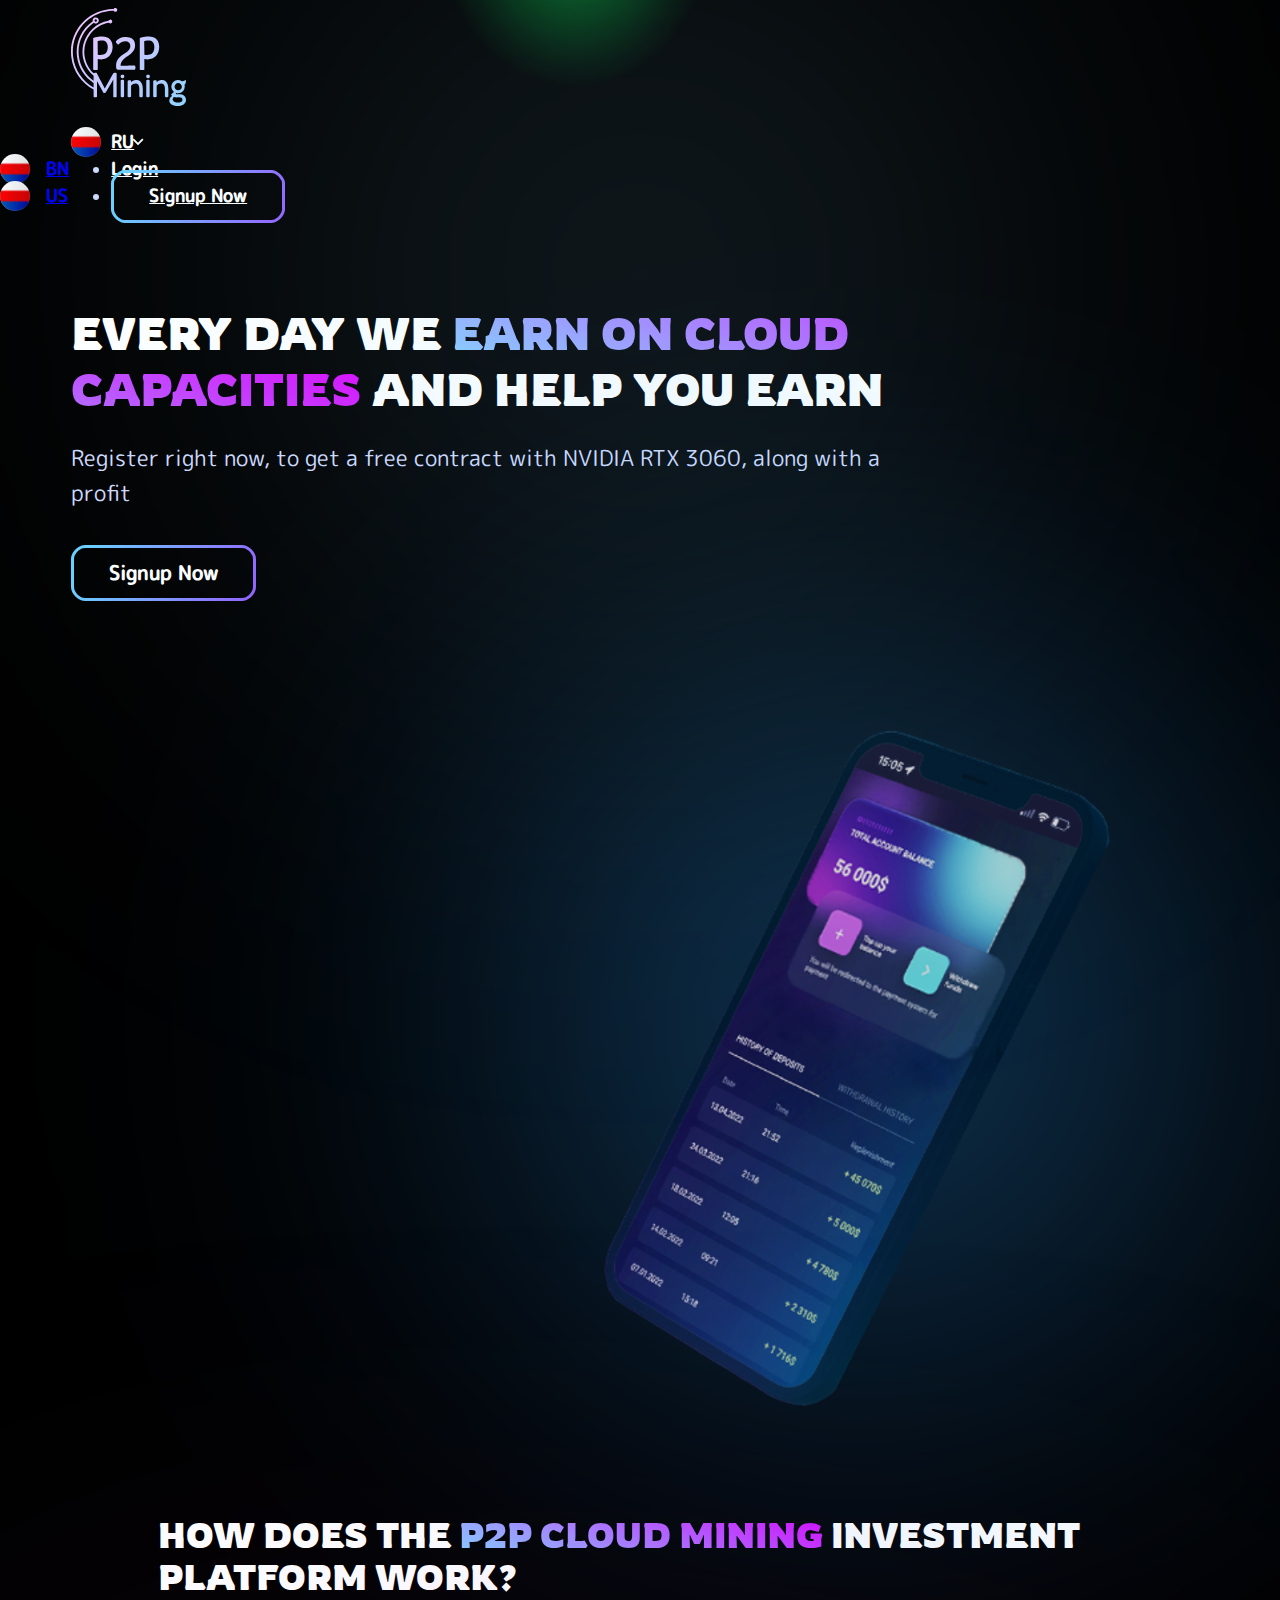
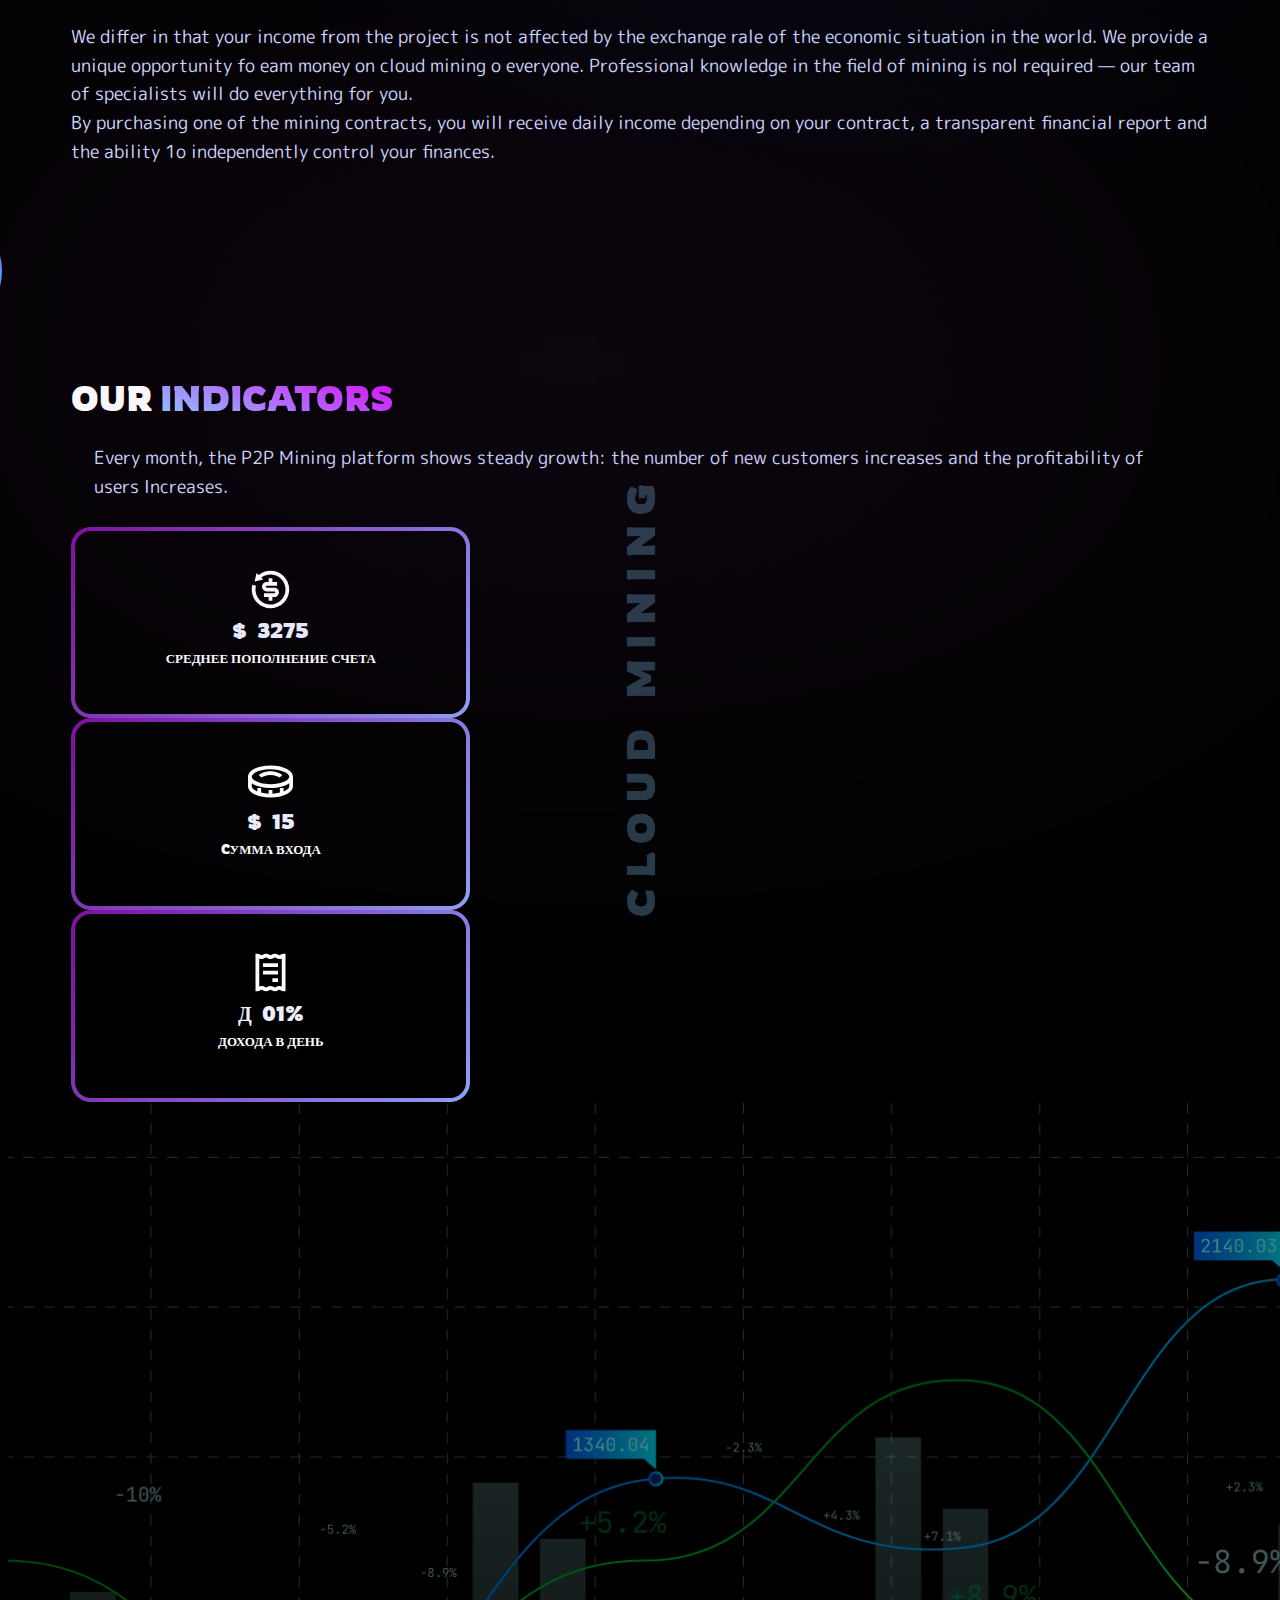
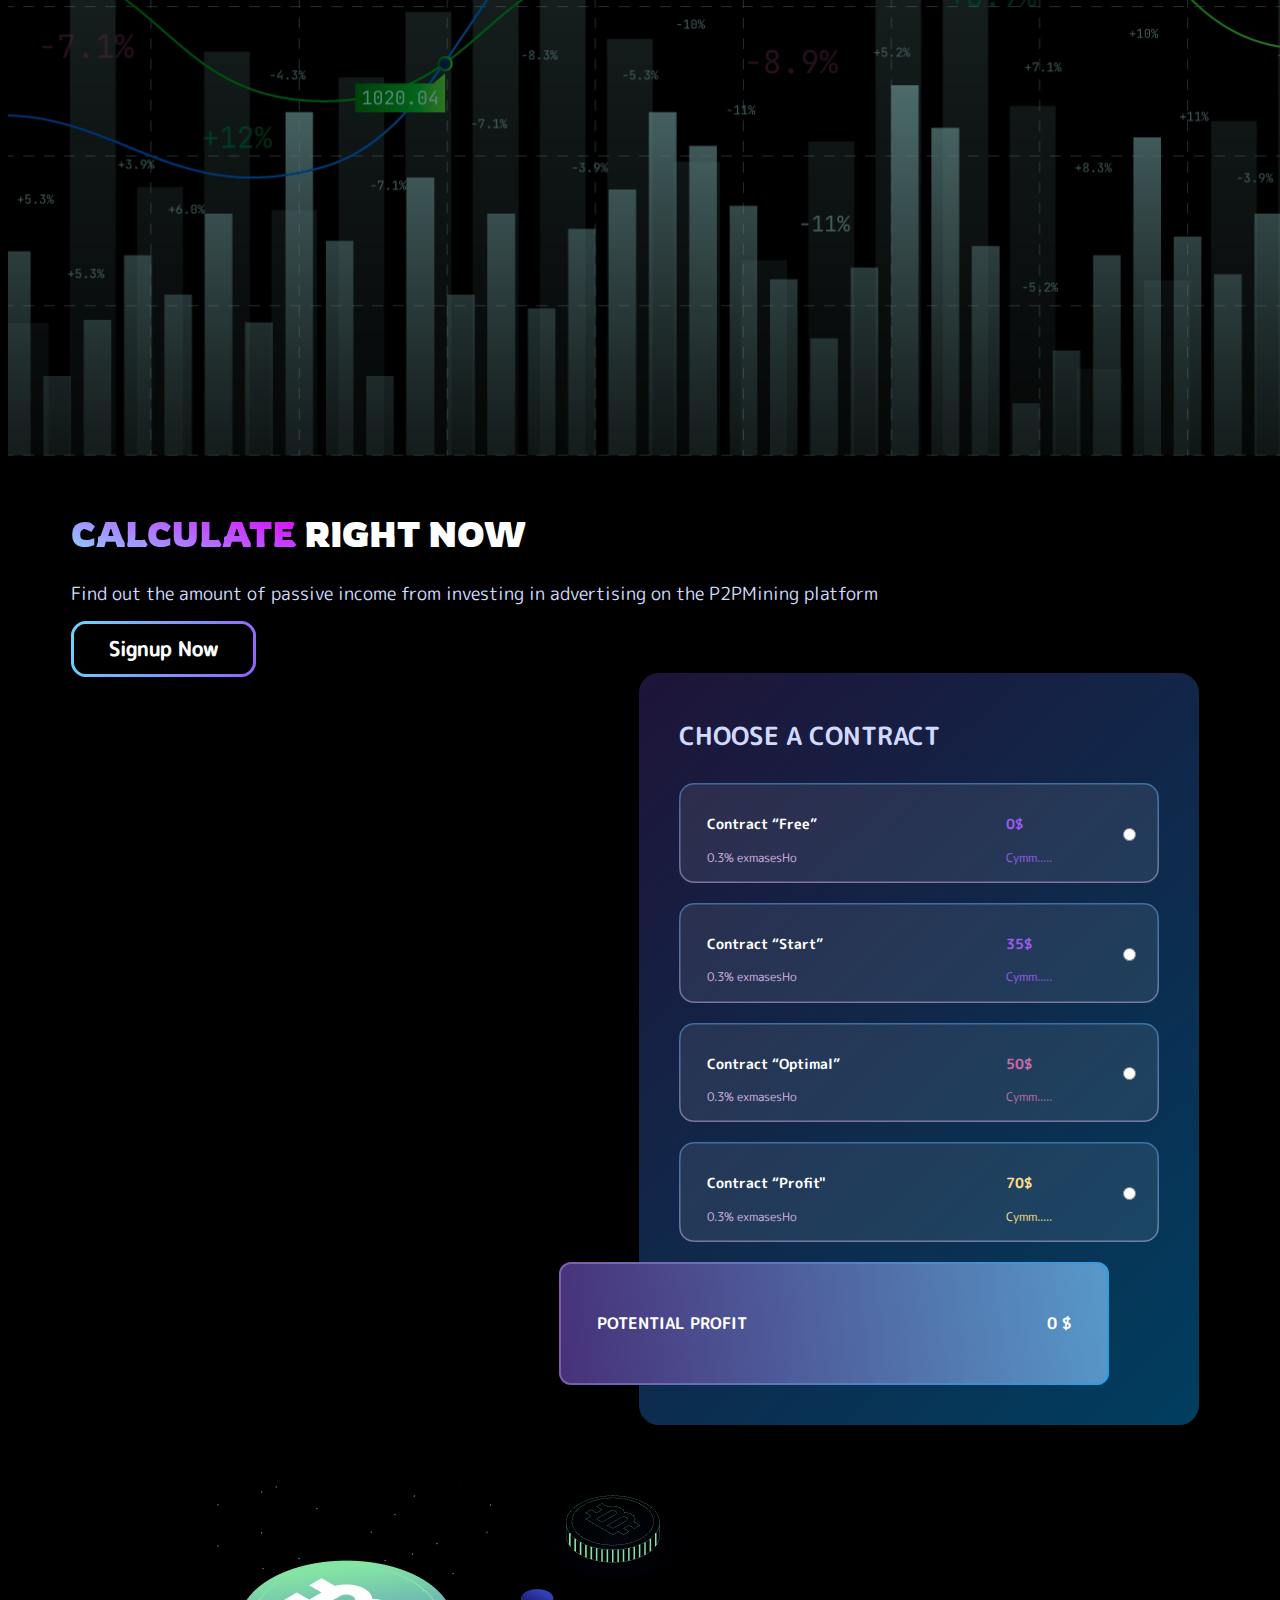
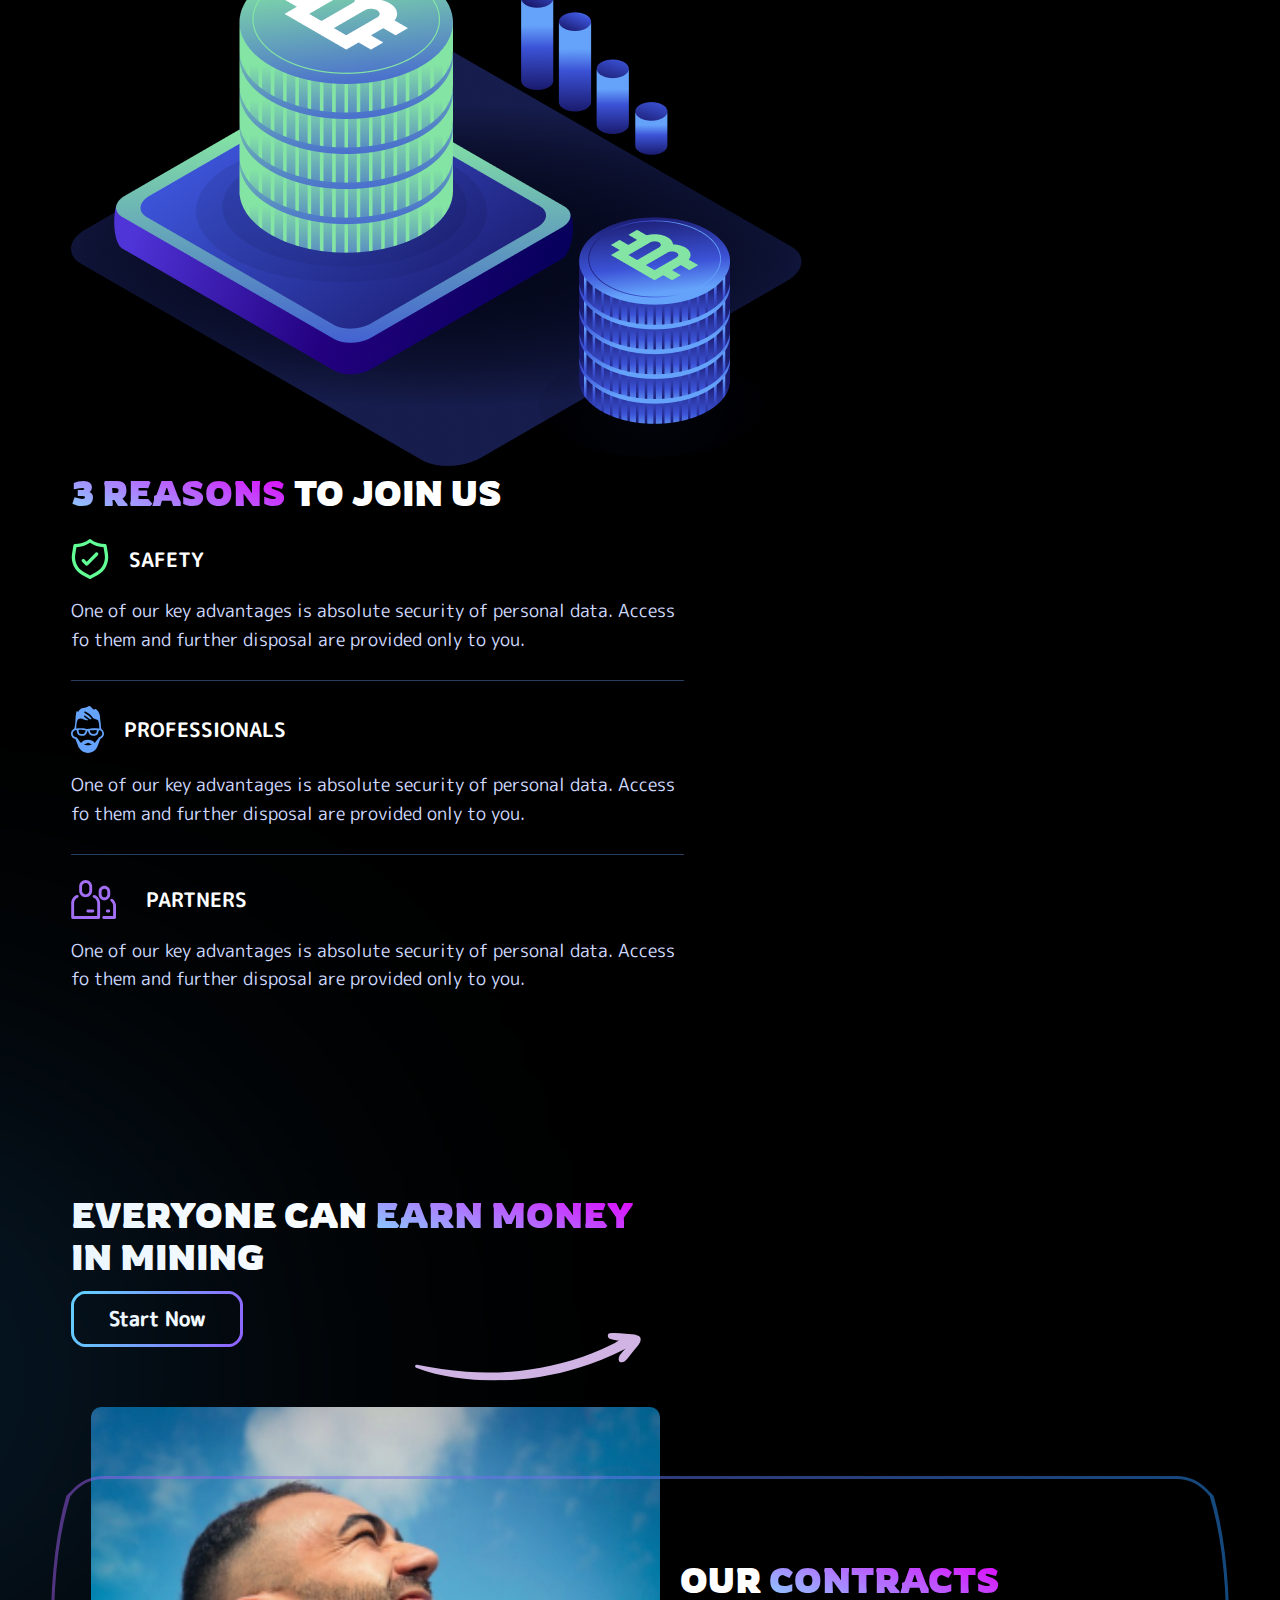
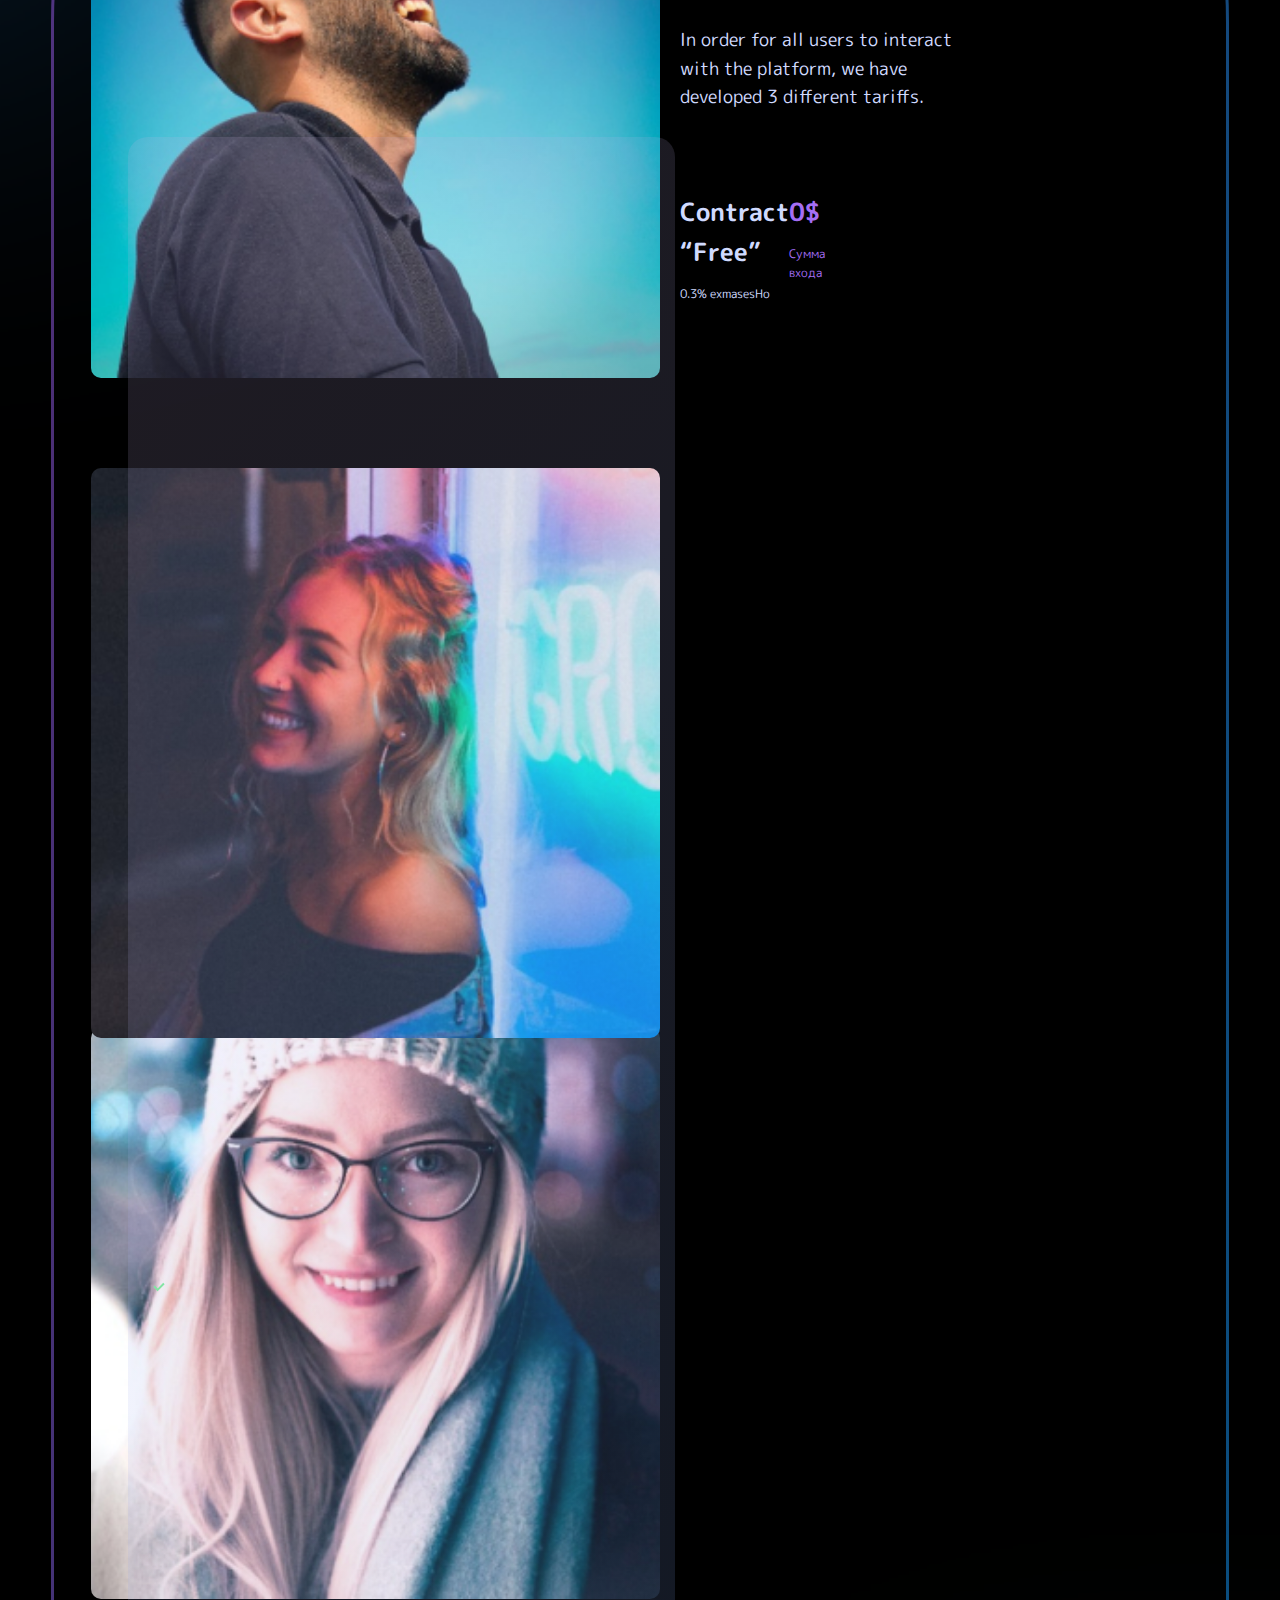
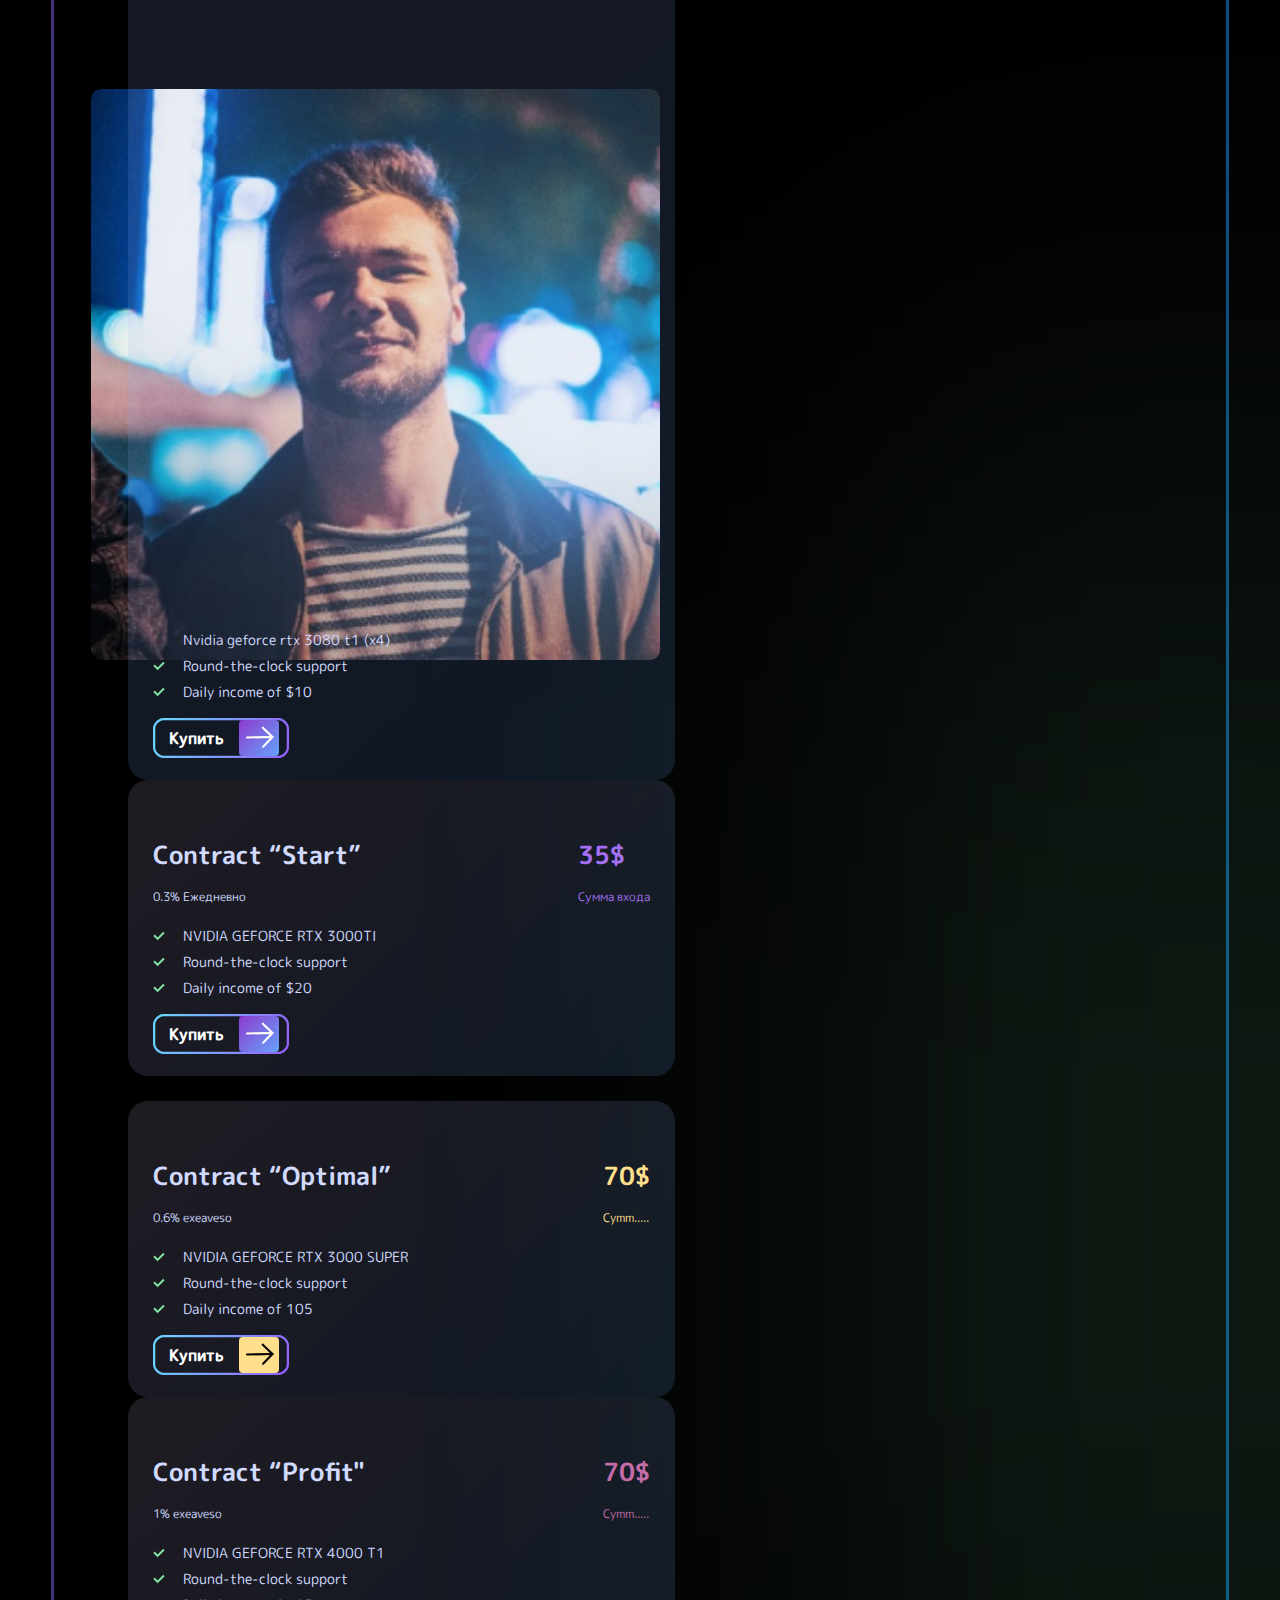
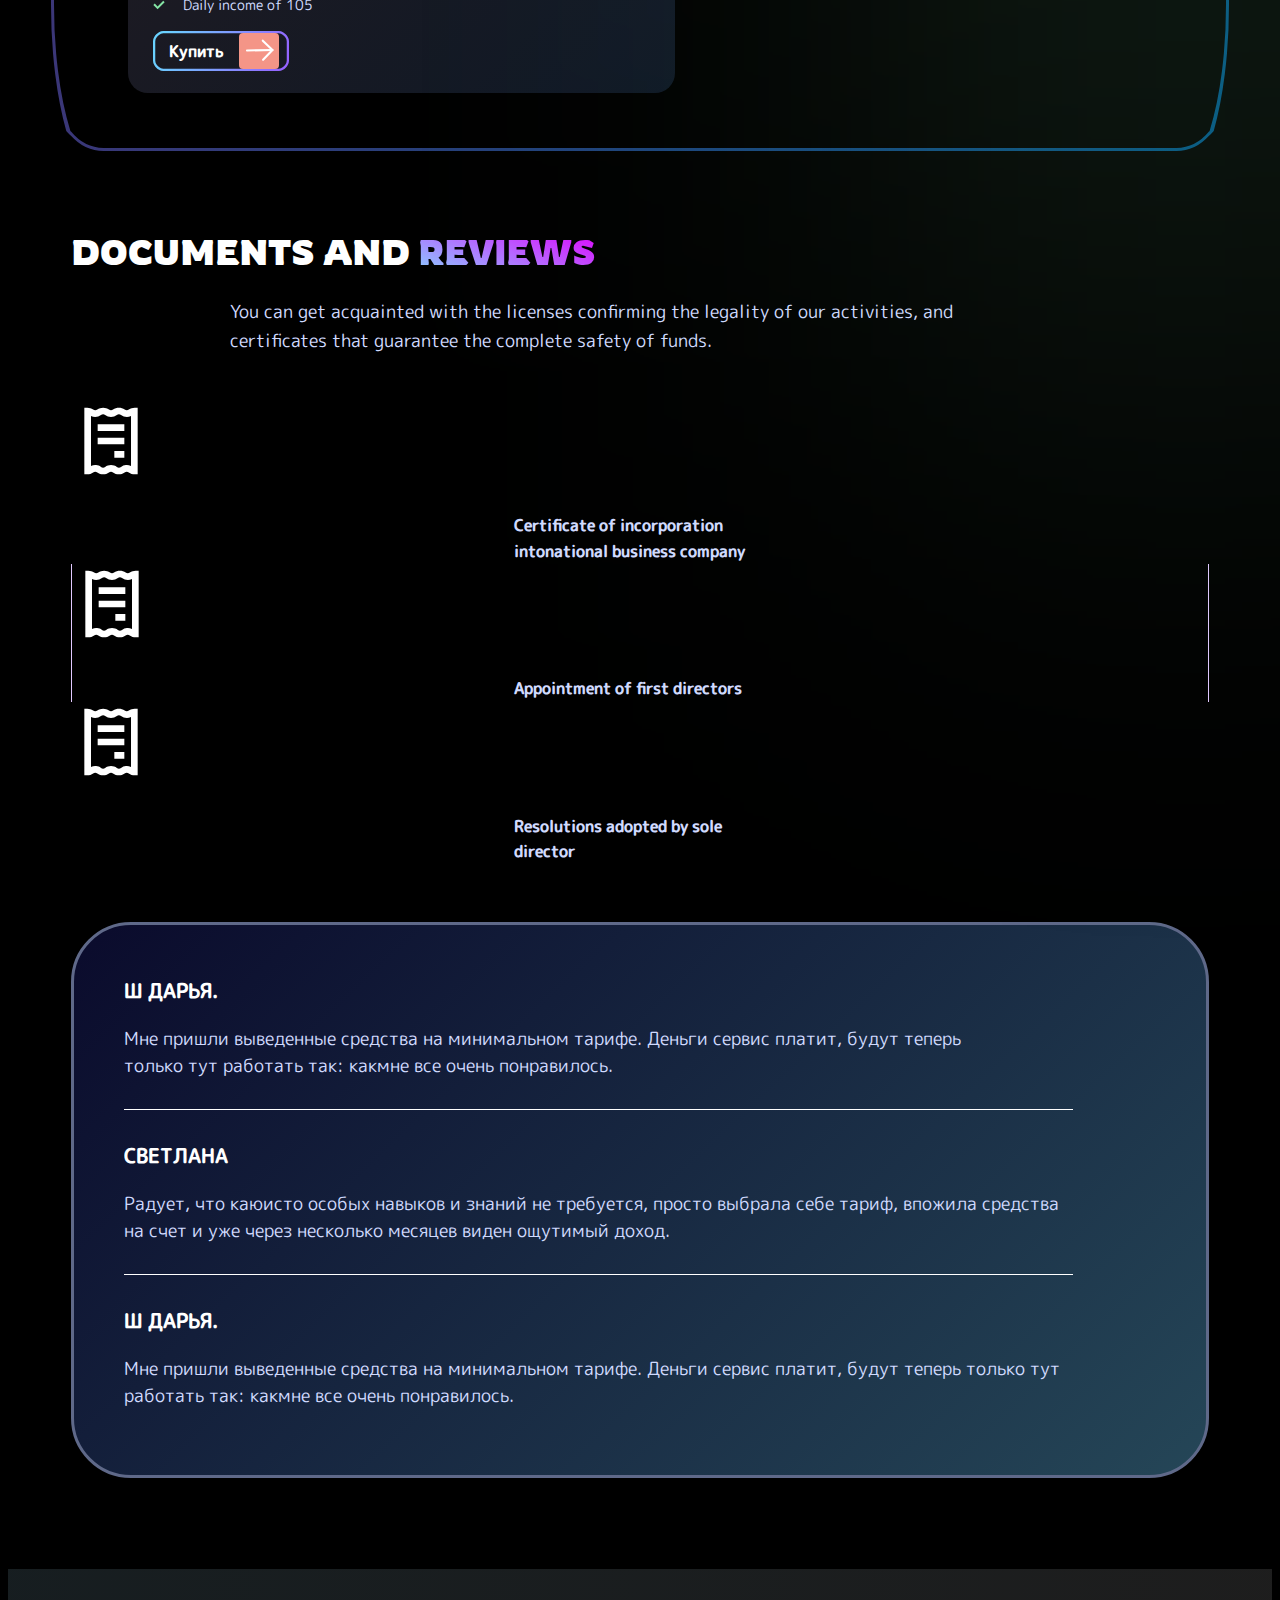
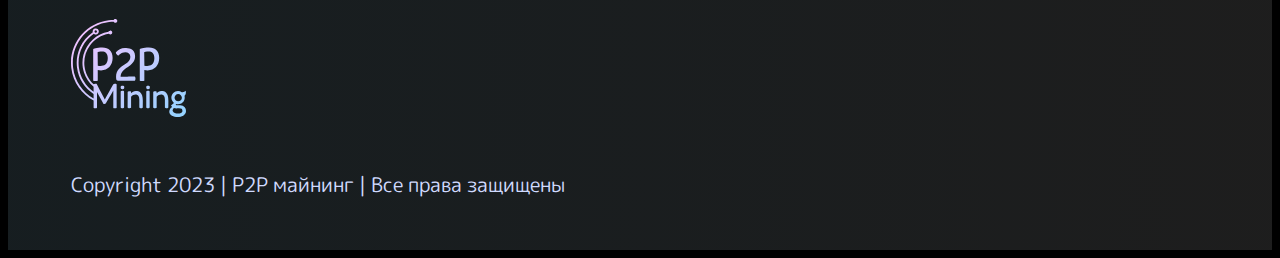
==== index.html @ 07f66349 "first commit" ====
<!doctype html>
<html lang="en">

<head>
  <meta charset="utf-8">
  <meta name="viewport" content="width=device-width, initial-scale=1">
  <title>P2P MINING</title>
  <!-- Bootstrap cds -->
  <link href="https://cdn.jsdelivr.net/npm/bootstrap@5.3.0/dist/css/bootstrap.min.css" rel="stylesheet"
    integrity="sha384-9ndCyUaIbzAi2FUVXJi0CjmCapSmO7SnpJef0486qhLnuZ2cdeRhO02iuK6FUUVM" crossorigin="anonymous">
  <!-- Google Fonts -->
  <link rel="preconnect" href="https://fonts.googleapis.com">
  <link rel="preconnect" href="https://fonts.gstatic.com" crossorigin>
  <link href="https://fonts.googleapis.com/css2?family=Rowdies:wght@300;400;700&display=swap" rel="stylesheet">

  <!-- font awesome -->

  <link rel="stylesheet" href="https://cdnjs.cloudflare.com/ajax/libs/font-awesome/6.4.0/css/all.min.css"
    integrity="sha512-iecdLmaskl7CVkqkXNQ/ZH/XLlvWZOJyj7Yy7tcenmpD1ypASozpmT/E0iPtmFIB46ZmdtAc9eNBvH0H/ZpiBw=="
    crossorigin="anonymous" referrerpolicy="no-referrer" />

    <!-- animate.css cdn  -->

    <link
    rel="stylesheet"
    href="https://cdnjs.cloudflare.com/ajax/libs/animate.css/4.1.1/animate.min.css"
  />

  <!-- Custom css -->

  <link rel="stylesheet" href="CSS/style.css">

</head>

<body id="particles-js" >
  <section class="section-a">
    <nav class="nav-custom-style navbar navbar-expand-lg navbar-dark ">
      <div class="container-fluid">
        <a class="navbar-brand" href="index.html"><img src="/IMG/Logo.svg" alt="Logo"></a>

        <!-- language drowpdown for mobile -->
        <ul class="language-dropdown lang-items">
          <li class="nav-item dropdown ">
            <a class="nav-link dropdown-toggle flag-icon flat-dropdown" href="#" id="navbarDropdown" role="button"
              data-bs-toggle="dropdown" aria-expanded="false">
              RU
            </a>
            <ul class="dropdown-menu flat-dropdown-menu" aria-labelledby="navbarDropdown">
              <li><a class="dropdown-item flag-icon" href="#">BN</a></li>
              <li><a class="dropdown-item flag-icon" href="#">US</a></li>
            </ul>
          </li>
        </ul>

        <button class="navbar-toggler" type="button" data-bs-toggle="collapse" data-bs-target="#navbarNav"
          aria-controls="navbarNav" aria-expanded="false" aria-label="Toggle navigation">
          <img class="navbar-toggler-icon" src="img/hamburger.svg" alt="">
        </button>

        <div class="collapse navbar-collapse justify-content-end" id="navbarNav">

          <ul class="navbar-nav align-items-center ">
            <li class="nav-item dropdown language-dropdown-lg">
              <a class="nav-link dropdown-toggle flag-icon flat-dropdown" href="#" id="navbarDropdown" role="button"
                data-bs-toggle="dropdown" aria-expanded="false">
                RU
              </a>
              <ul class="dropdown-menu flat-dropdown-menu" aria-labelledby="navbarDropdown">
                <li><a class="dropdown-item flag-icon" href="#">BN</a></li>
                <li><a class="dropdown-item flag-icon" href="#">US</a></li>
              </ul>
            </li>

            <li class="nav-item">
              <a class="nav-link" href="login.html">Login</a>
            </li>
            <li class="nav-item">
              <a class="nav-link outline-button" href="singup.html">Signup Now</a>
            </li>

          </ul>
        </div>
      </div>
    </nav>
    <!-- nav end -->

    <!-- Hero section -->
    <section class="hero-section">
      <div class="container-fluid">
        <div class="row clearfix align-items-center ">
          <div class="col-lg-6 ">
            <div class="hero-content animate__animated animate__zoomIn">
              <h1 class="gradient-heading hero-title mb-4 ">Every day we<span> earn on cloud capacities</span> and help
                you earn</h1>
              <p class="hero-info-text pb-5">Register right now, to get a free contract with NVIDIA RTX 3060,
                along with a profit</p>
              <a href="singup.html" class="cmn-btn outline-button">Signup Now</a>
            </div>

          </div>
          <div class="col-lg-6 text-right color-col hero-featured-container">
            <img class="img-position img-fluid float-right hero-featured animate__animated animate__zoomIn" src="/IMG/phone.svg" alt="">
          </div>
        </div>
      </div>
    </section>

    <!-- p2p cloud mining section-->
    <section class="after-hero-section animate__animated animate__zoomIn">
      <div class="container-fluid">
        <div class="row">
          <div class="col-lg-12">
            <h2 class="gradient-heading cmn-h2 mb-5 text-center mw-964 sm-h2 ">How does the <span>p2p cloud mining
              </span>investment platform work?</h2>
            <p class="text-center mb-4 mw-1420">We differ in that your income from the project is not affected by the
              exchange rale of the economic situation in the world. We provide a unique opportunity fo eam money on
              cloud mining o everyone. Professional knowledge in the field of mining is nol required — our team of
              specialists will do everything for you.</p>
            <p class="text-center mw-1420">By purchasing one of the mining contracts, you will receive daily income
              depending on your contract, a transparent financial report and the ability 1o independently control your
              finances.</p>
          </div>
        </div>
      </div>
    </section>


    <!-- Cloud Mining section  -->


    <section class="cm-section ">
      <div class="row mw-100">
        <div class="col-lg-5 res-col-space">
          <img class="img-fluid round-map animate__animated animate__zoomIn" src="img/Global-map.svg" alt="">
        </div>

        <div class="col-lg-2 text-center">
          <h2 class="rotate-heading animate__animated animate__zoomIn">Cloud Mining</h2>
        </div>

        <div class="col-lg-5 text-right position-relative gredient-bg p-0">
          <img class="img-fluid position-inherit play-thumbnail animate__animated animate__zoomIn" src="img/cm-img1.jpg" alt="">
          <a class="play-btn text-center" href="#"><i class="fa-solid fa-play"></i></a>
        </div>
      </div>
    </section>


  </section>

  <section class="section-b">

    <!-- Our Indicators section  -->

    <div class="our-indicator">
      <div class="container-fluid">
        <div class="row mb-5">
          <div class="col-lg-12">
            <h2 class="gradient-heading cmn-h2 mb-5 text-center animate__animated animate__zoomIn">Our <span>Indicators</span></h2>
            <p class="mw-1073 text-center">Every month, the P2P Mining platform shows steady growth: the number of new
              customers increases and the profitability of users Increases.</p>
          </div>
        </div>

        <div class="row mw-1190  three-col-guter card-style-container">
          <div class=" col-lg-4 card-style card-col animate__animated animate__flipInX">
            <div class="counter-box">
              <img class="mb-3" src="IMG/icon1.svg" alt="">
              <h3 class="counter-container mb-3">$<span class="counter">3275</span></h3>
              <p>СРЕДНЕЕ ПОПОЛНЕНИЕ СЧЕТА</p>
            </div>
          </div>
          <div class="col-lg-4 card-style card-col animate__animated animate__flipInX">
            <div class="counter-box">
              <img class="mb-3" src="IMG/icon2.svg" alt="">
              <h3 class="counter-container mb-3">$<span class="counter">15</span></h3>
              <p>Cумма входа</p>
            </div>
          </div>
          <div class="col-lg-4 card-style card-col animate__animated animate__flipInX">
            <div class="counter-box">
              <img class="mb-3" src="IMG/icon3.svg" alt="">
              <h3 class="counter-container mb-3">Д<span class="counter">01</span>%</h3>
              <p>дохода В ДЕНЬ</p>
            </div>
          </div>
        </div>
      </div>
    </div>

    <!-- Full width chart image  -->

    <section>
      <div class="row position-relative lighting-style">
        <div class="col-lg-12 text-center">
          <img class="img-fluid" src="/IMG/chart.png" alt="">
        </div>
      </div>
    </section>

  </section>





  <section class="section-c">


    <!-- Calculate RIGHT NOW  section  -->

    <div class="calculate-section mw-1423">
      <div class="container-fluid">
        <div class="row align-items-center">
          <div class="col-lg-6 res-col-space animate__animated animate__zoomIn ">
            <h2 class="gradient-heading cmn-h2 mb-5"><span>Calculate</span> RIGHT
              NOW </h2>
            <p class="mb-5">Find out the amount of passive income from investing in advertising on the P2PMining
              platform</p>

            <a href="singup.html" class="cmn-btn outline-button">Signup Now</a>

          </div>
          <div class="col-lg-6 ">
            <div class="contract-form">
              <h3 class="form-title text-center mb-5">Choose a contract</h3>
              <form action="#">
                <div class="contract-items animate__animated animate__slideInLeft">
                  <label class="form-check-label" for="gridRadios1">
                    <div class="form-inline-label">
                      <div>
                        <p class="contract-price-title">Contract “Free”</p>
                        <p class="contract-price-info">0.3% exmasesHo</p>
                      </div>
                      <div>
                        <p class="contract-cost-title">0$</p>
                        <p class="contract-cost-info">Cymm.....</p>
                      </div>
                    </div>
                  </label>
                  <input type="radio" name="gridRadios" id="gridRadios1" value="option1">
                </div>

                <div class="contract-items animate__animated animate__slideInRight">
                  <label class="form-check-label" for="gridRadios2">
                    <div class="form-inline-label">
                      <div>
                        <p class="contract-price-title">Contract “Start”</p>
                        <p class="contract-price-info">0.3% exmasesHo</p>
                      </div>
                      <div>
                        <p class="contract-cost-title">35$</p>
                        <p class="contract-cost-info">Cymm.....</p>
                      </div>
                    </div>
                  </label>
                  <input type="radio" name="gridRadios" id="gridRadios2" value="option1">
                </div>


                <div class="contract-items animate__animated animate__slideInLeft">
                  <label class="form-check-label" for="gridRadios3">
                    <div class="form-inline-label">
                      <div>
                        <p class="contract-price-title">Contract “Optimal”</p>
                        <p class="contract-price-info">0.3% exmasesHo</p>
                      </div>
                      <div>
                        <p class="contract-cost-title clr-C56BA7">50$</p>
                        <p class="contract-cost-info clr-C56BA7">Cymm.....</p>
                      </div>
                    </div>
                  </label>
                  <input type="radio" name="gridRadios" id="gridRadios3" value="option1">
                </div>


                <div class="contract-items animate__animated animate__slideInRight">
                  <label class="form-check-label" for="gridRadios4">
                    <div class="form-inline-label">
                      <div>
                        <p class="contract-price-title">Contract “Profit"</p>
                        <p class="contract-price-info">0.3% exmasesHo</p>
                      </div>
                      <div>
                        <p class="contract-cost-title clr-FFDF8C">70$</p>
                        <p class="contract-cost-info clr-FFDF8C">Cymm.....</p>
                      </div>
                    </div>
                  </label>
                  <input type="radio" name="gridRadios" id="gridRadios4" value="option1">
                </div>
                <div class="contract-result animate__animated animate__zoomIn">
                  <div class="contract-result-title">POTENTIAL PROFIT</div>
                  <div class="contract-result-value">0 $</div>
                </div>
              </form>
            </div>
          </div>
        </div>
      </div>
    </div>

    <!-- 3 Reasons to join us section  -->

    <div class="reason-to-join">
      <div class="container-fluid">
        <div class="row align-items-center">
          <div class="col-lg-6 res-col-space">
            <img class="img-fluid data-img animate__animated animate__zoomIn" src="IMG/reasontojoin.png" alt="">
          </div>
          <div class="col-lg-6">
            <h2 class="gradient-heading cmn-h2 mb-4 animate__animated animate__zoomIn"><span>3 Reasons</span> to join us</h2>

            <div class="icon-blurb-container">
              <div class="icon-blurb animate__animated animate__slideInRight">
                <div class="blurb-title">
                  <img src="IMG/safety.svg" alt="">
                  <h3>Safety</h3>
                </div>
                <div class="blurb-des">
                  <p>One of our key advantages is absolute security of personal data. Access fo them and further
                    disposal are provided only to you.</p>
                </div>
              </div>

              <div class="icon-blurb animate__animated animate__slideInLeft">
                <div class="blurb-title">
                  <img src="IMG/professionals.svg" alt="">
                  <h3>Professionals</h3>
                </div>
                <div class="blurb-des">
                  <p>One of our key advantages is absolute security of personal data. Access fo them and further
                    disposal are provided only to you.</p>
                </div>
              </div>
              <div class="icon-blurb animate__animated animate__slideInRight">
                <div class="blurb-title">
                  <img src="IMG/partners.svg" alt="">
                  <h3>Partners</h3>
                </div>
                <div class="blurb-des">
                  <p>One of our key advantages is absolute security of personal data. Access fo them and further
                    disposal are provided only to you.</p>
                </div>
              </div>
            </div>


          </div>
        </div>
      </div>
    </div>

  </section>



  <section class="section-d">

    <!-- Full width image row  -->

    <div class="full-w-img text-center">
      <div class="row">
        <div class="col-lg-12">
          <img class="img-fluid animate__animated animate__zoomIn" src="img/building.png" alt="">
        </div>
      </div>
    </div>


    <!-- Everyone can earn money in mining  -->

    <div class="earn-money-section">
      <div class="container-fluid">
        <div class="row align-items-center">
          <div class="col-lg-6 res-col-space animate__animated animate__zoomIn">
            <h2 class="gradient-heading cmn-h2 mb-5 mw-570">Everyone can <span>earn money</span> in mining</h2>
            <a href="#" class="cmn-btn outline-button">Start Now</a>
            <div class="text-right mw-570">
              <img class="text-right img-fluid arrow-img-none " src="IMG/arrowright.svg" alt="">
            </div>

          </div>
          <div class="col-lg-6">
            <div class="img-gallery animate__animated animate__zoomIn">
              <img class="img-fluid" src="IMG/gallery1.jpg" alt="">
              <img class="img-fluid" src="IMG/gallery2.jpg" alt="">
              <img class="img-fluid" src="IMG/gallery3.jpg" alt="">
              <img class="img-fluid" src="IMG/gallery4.jpg" alt="">
            </div>
          </div>
        </div>
      </div>
    </div>

    <!-- Our Contracts section-->

    <div class="contracts-contaienr">
      <div class="our-contracts">
        <div class="container-fluid">

          <div class="row mb-5 animate__animated animate__zoomIn">
            <h2 class="gradient-heading text-center cmn-h2 mb-5">Our<span> Contracts</span></h2>
            <p class="text-center mw-628 font-sm">In order for all users to interact with the platform, we have
              developed
              3 different tariffs.
            </p>
          </div>


          <div class="row mw-1214 two-col-guter mb-5">
            <div class="col-lg-6 card-lg animate__animated animate__slideInDown">
              <div>
                <div class="card-inline-label">
                  <div>
                    <p class="card-price-title">Contract “Free”</p>
                    <p class="card-price-info">0.3% exmasesHo</p>
                  </div>
                  <div>
                    <p class="card-cost-title clr-A56EF4">0$</p>
                    <p class="card-cost-info clr-A56EF4">Сумма входа</p>
                  </div>
                </div>

                <div class="card-lg-info checklist mb-5">
                  <ul>
                    <li>Nvidia geforce rtx 3080 t1 (x4)</li>
                    <li> Round-the-clock support</li>
                    <li> Daily income of $10</li>
                  </ul>
                </div>

                <a href="#" class="outline-icon-btn cmn-btn">Купить</a>

              </div>
            </div>

            <div class="col-lg-6 card-lg animate__animated animate__slideInUp">
              <div>
                <div class="card-inline-label">
                  <div>
                    <p class="card-price-title">Contract “Start”</p>
                    <p class="card-price-info">0.3% Ежедневно</p>
                  </div>
                  <div>
                    <p class="card-cost-title clr-A56EF4">35$</p>
                    <p class="card-cost-info clr-A56EF4">Сумма входа</p>
                  </div>
                </div>

                <div class="card-lg-info checklist mb-5">
                  <ul>
                    <li>NVIDIA GEFORCE RTX 3000TI</li>
                    <li>Round-the-clock support</li>
                    <li> Daily income of $20</li>
                  </ul>
                </div>

                <a href="#" class="outline-icon-btn cmn-btn">Купить</a>
              </div>
            </div>

          </div>

          <div class="row mw-1214 two-col-guter">
            <div class="col-lg-6 card-lg animate__animated animate__slideInDown">
              <div>
                <div class="card-inline-label">
                  <div>
                    <p class="card-price-title">Contract “Optimal”</p>
                    <p class="card-price-info">0.6% exeaveso</p>
                  </div>
                  <div>
                    <p class="card-cost-title clr-FFDF8C">70$</p>
                    <p class="card-cost-info clr-FFDF8C">Cymm.....</p>
                  </div>
                </div>

                <div class="card-lg-info checklist mb-5">
                  <ul>
                    <li>NVIDIA GEFORCE RTX 3000 SUPER</li>
                    <li>Round-the-clock support</li>
                    <li> Daily income of 105</li>
                  </ul>
                </div>
                <a href="#" class="outline-icon-btn btn-FFDF8C cmn-btn">Купить</a>
              </div>
            </div>

            <div class="col-lg-6 card-lg animate__animated animate__slideInUp">
              <div>
                <div class="card-inline-label">
                  <div>
                    <p class="card-price-title">Contract “Profit"</p>
                    <p class="card-price-info">1% exeaveso</p>
                  </div>
                  <div>
                    <p class="card-cost-title clr-C56BA7">70$</p>
                    <p class="card-cost-info clr-C56BA7">Cymm.....</p>
                  </div>
                </div>

                <div class="card-lg-info checklist mb-5">
                  <ul>
                    <li>NVIDIA GEFORCE RTX 4000 T1</li>
                    <li>Round-the-clock support</li>
                    <li> Daily income of 105</li>
                  </ul>
                </div>
                <a href="#" class="outline-icon-btn cmn-btn btn-F49587">Купить</a>
              </div>
            </div>

          </div>
        </div>
      </div>
    </div>




  </section>


  <section class="section-e">


    <!-- Documents and  Reviews  section-->

    <div class="container-fluid">
      <div class="review-section">
        <div class="row animate__animated animate__zoomIn">
          <div class="col-lg-12">
            <h2 class="gradient-heading text-center cmn-h2 mb-5">Documents and<span> Reviews </span></h2>
            <p class="text-center font-sm mw-821">You can get acquainted with the licenses confirming the legality of
              our activities, and certificates that guarantee the complete safety of funds.
            </p>
          </div>
        </div>

        <div class="row document-row ">
          <div class="col-lg-4 document-info-box text-center animate__animated animate__zoomIn">
            <img src="/IMG/document-icon.svg" alt="">
            <p class="document-des">Certificate of incorporation intonational business company</p>
          </div>
          <div class="col-lg-4 document-info-box text-center animate__animated animate__zoomIn">
            <img src="/IMG/document-icon.svg" alt="">
            <p class="document-des">Appointment of first directors</p>
          </div>
          <div class="col-lg-4 document-info-box text-center animate__animated animate__zoomIn">
            <img src="/IMG/document-icon.svg" alt="">
            <p class="document-des">Resolutions adopted by sole director</p>
          </div>
        </div>

        <!-- Scrollable documents  -->

        <div class="document-scroll-box">
          <div class="col-lg-12">
            <div class="document-container">
              <div class="document-item animate__animated animate__zoomIn">
                <h3 class="document-title">Ш Дарья.</h3>
                <p class="document-info">Мне пришли выведенные средства на минимальном тарифе. Деньги сервис платит,
                  будут теперь <br> только тут работать так:
                  какмне все очень понравилось.</p>
              </div>
              <div class="document-item animate__animated animate__zoomIn">
                <h3 class="document-title">Светлана</h3>
                <p class="document-info">Радует, что каюисто особых навыков и знаний не требуется, просто выбрала себе
                  тариф, впожила средства на счет и уже
                  через несколько месяцев виден ощутимый доход.</p>
              </div>
              <div class="document-item animate__animated animate__zoomIn">
                <h3 class="document-title">Ш Дарья.</h3>
                <p class="document-info">Мне пришли выведенные средства на минимальном тарифе. Деньги сервис платит,
                  будут теперь только тут работать так:
                  какмне все очень понравилось.</p>
              </div>
              <div class="document-item animate__animated animate__zoomIn">
                <h3 class="document-title">Ш Дарья.</h3>
                <p class="document-info">Мне пришли выведенные средства на минимальном тарифе. Деньги сервис платит,
                  будут теперь <br> только тут работать так:
                  какмне все очень понравилось.</p>
              </div>
            </div>
          </div>
        </div>
      </div>

    </div>

  </section>




  <Footer class="footer-style">

    <div class="container-fluid">
      <div class="row text-center">
        <div class="col-lg-12">
          <a href="index.html"> <img class="mb-5" src="IMG/p2p-mining-logo.svg" alt="Logo"></a>
          <p class="copy-right-text">Copyright 2023 | P2P майнинг | Все права защищены</p>
        </div>
      </div>
    </div>
  </Footer>











  <!-- Bootstrap JS CDN  -->

  <script src="https://cdn.jsdelivr.net/npm/bootstrap@5.3.0/dist/js/bootstrap.bundle.min.js"
    integrity="sha384-geWF76RCwLtnZ8qwWowPQNguL3RmwHVBC9FhGdlKrxdiJJigb/j/68SIy3Te4Bkz" crossorigin="anonymous">
  </script>


  <script src="https://code.jquery.com/jquery-3.7.0.min.js"
    integrity="sha256-2Pmvv0kuTBOenSvLm6bvfBSSHrUJ+3A7x6P5Ebd07/g=" crossorigin="anonymous"></script>


  

  <!-- Custom js -->

  <script src="JS/custom.js"></script>
  <!-- particles.js  -->

  <script src="https://cdn.jsdelivr.net/particles.js/2.0.0/particles.min.js"></script> 
  <script type="text/javascript" src="JS/app.js"></script>

</body>

</html>
---- CSS/style.css ----
/* Global css */

@font-face {
  font-family: RoundedMplus1c;
  src: url(../Fonts/RoundedMplus1c-Regular.ttf);
}

@font-face {
  font-family: RoundedMplus1c-bold;
  src: url(../Fonts/RoundedMplus1c-Medium.ttf);
}

@font-face {
  font-family: RoundedMplus1c-800;
  src: url(../Fonts/RoundedMplus1c-Bold.ttf);
}


/* css animation */

/* This only changes this particular animation duration */
.animate__animated.animate__zoomIn {
  --animate-duration: 3s;
}
.animate__animated.animate__flipInX{
  --animate-duration: 3s;
}

.animate__animated.animate__fadeInDown{
  --animate-duration: 3s;
}

.card-cost-info.animate__slideInLeft{
  --animate-duration: 3s;
}
.card-cost-info.animate__slideInRight{
  --animate-duration: 3s;
}




h1,
h2,
h3,
h4,
h5,
h6 {
  font-family: 'Rowdies', cursive;
  color: #ffffff;
  text-transform: uppercase;
  padding: 0;
  margin: 0;

}

h2 {
  font-size: 50px;
  line-height: 1.2em;
}

body {
  font-family: RoundedMplus1c;
  color: #D0DAFE;
  background: #000;
  font-weight: 500;

}

p {
  font-size: 25px;
  line-height: 1.6em;
}

.container-fluid {
  max-width: 1600px;
  width: 90%;
  margin: auto;
  padding: 0;
}

.row {
  --bs-gutter-x: 0;
  --bs-gutter-y: 0;
}

.cmn-btn {
  text-decoration: none;
}


.section-a {
  /* background-image: url("../IMG/bg.svg"); */
  background-size: cover;
}

.section-c {
  /* background-image: url("../IMG/stylebg.png"); */
  background-size: cover;
}



/* nav-custom-style */

.nav-custom-style li a {
  font-size: 25px;
  font-size: 800;
}

.text-right {
  text-align: right !important;
}

.nav-custom-style .navbar-nav .nav-link {
  margin-right: 30px;
}

.nav-custom-style ul li a {
  font-weight: 800;
  font-family: RoundedMplus1c-bold;
}

.navbar-toggler {
  padding: 0;
}

.nav-custom-style .navbar-nav li:last-child {
  margin-right: 0;
}

.nav-link {
  color: #fff;
}

.flag-icon {
  position: relative;
}

.navbar-toggler {
  border: none;
}

.navbar-toggler-icon {
  background: top;
  max-width: 21px;
}

.navbar-toggler:focus {
  box-shadow: none;
}

.flag-icon::before {
  content: '';
  display: block;
  width: 30px;
  height: 30px;
  background: url("../IMG/flag.svg");
  background-size: contain;
  background-repeat: no-repeat;
  position: absolute;
  left: -40px;
  top: 0;
  bottom: 0;
  margin: auto;
  border-radius: 50%;
}

.flat-dropdown-menu {
  position: absolute;
  left: -50px !important;
}

.flat-dropdown-menu .flag-icon {
  padding-left: 56px;
}

.flat-dropdown-menu .flag-icon::before {
  left: 10px;
}

.dropdown-toggle {
  position: relative;
}

.dropdown-toggle::after {
  content: '';
  display: block;
  width: 12px;
  height: 10px;
  background: url("../IMG/arrow-down.svg");
  background-repeat: no-repeat;
  background-size: contain;
  position: absolute;
  right: -10px;
  top: 2px;
  bottom: 0;
  margin: auto;
  border: none !important;
}



.nav-link:focus,
.nav-link:hover {
  color: #fff;
}

.nav-custom-style::before {
  content: '';
  display: block;
  background: url('../IMG/radial-shape.png');
  background-size: contain;
  background-repeat: no-repeat;
  width: 540px;
  height: 180px;
  position: absolute;
  top: 0;
  left: 0;
  right: 10%;
  margin: auto;

}


/* Header button */

.outline-button {

  padding: 5px 30px 7px 30px !important;
  /* border: 1px solid transparent !important;
    border-radius: 20px;
    background: linear-gradient(180deg, #000, #000) padding-box, linear-gradient(to right, #9463FF 0%, #6AD2FF 100%) border-box; */
  color: #fff;
  font-weight: 800;
  font-family: RoundedMplus1c-bold;
  min-width: 221px;
  text-align: center;
  font-size: 25px;

  border: 8px solid;
  border-image-source: url("../IMG/btn-border.svg");
  border-image-slice: 8;
  background: transparent;
  border-radius: 15px;
}

.outline-button:hover {
  background: url(../IMG/Gradient.png);
  background-position: center;
}


/* .outline-button:hover {
    background: linear-gradient(135deg, #8D3BCE 0%, #65A3FB 100%); padding-box, linear-gradient(to right, #6AD2FF 0%, #9463FF 100%) ;
    border: 1px solid transparent !important;
  } */





/* Hero section */

.gradient-heading span {
  background: linear-gradient(200deg, #E100FF, #88D5FF);
  -webkit-background-clip: text;
  -webkit-text-fill-color: transparent;
}

/* .hero-section{
  padding: 8% 0;
} */

.hero-title {
  font-size: 60px;
  line-height: 1.25em;
}

.hero-content {
  max-width: 832px;
  padding: 120px 0;
}

.hero-info-text {
  font-size: 30px;
  color: #D0DAFE;
}



/* .color-col{
  box-sizing: content-box!important;
} */

.color-col {
  position: relative;
}

.color-col::before {
  display: block;
  content: '';
  width: 706px;
  height: 706px;
  border-radius: 706px;
  background-image: radial-gradient(rgba(46, 159, 255, 0.70), rgba(0, 0, 0, 0));
  filter: blur(250px);
  box-sizing: content-box !important;
  position: absolute;
  right: 0;

}

.img-position {
  position: inherit;
}



/* hero after section */

.mw-964 {
  max-width: 964px;
  margin: auto;
}

.mw-1420 {
  max-width: 1420px;
  margin: auto;
}

.mw-1073 {
  max-width: 1093px;
  margin: auto;
}

.after-hero-section {
  padding-top: 5%;
  padding-bottom: 8%;
}


/* Cloud mining section */

.cm-section {
  max-width: 1920px;
  padding-top: 5%;
  position: relative;
  margin: auto;
}

.cm-section .mw-100 {
  max-width: 100%;
}


.gredient-bg::before {
  display: block;
  content: '';
  width: 111%;
  height: 105%;
  border-radius: 110%;
  background: rgba(158, 65, 185, 0.50);
  filter: blur(300px);
  box-sizing: content-box !important;
  position: absolute;
  right: 0;
}

.position-inherit {
  position: inherit;
}



/* .rotate-heading-col{
  position: relative;
} */



.rotate-heading {
  transform: rotate(-90deg);
  color: rgba(136, 213, 255, 0.30);
  letter-spacing: 25px;
  position: absolute;
  left: 0;
  right: 0;
  top: 40%;

}

.play-vid {
  position: relative;
}

.play-btn {
  background: url('../IMG/btn-bg.svg');
  width: 171px;
  height: 171px;
  background-size: contain;
  display: flex;
  justify-content: center;
  align-items: center;
  position: absolute;
  top: -6%;
  left: -10%;
  background-repeat: no-repeat;
}

.play-btn i {
  color: #fff;
  font-size: 45px;

}

.cm-section .p-0 {
  padding: 0;
}





/* Our indicator */


.mw-1190 {
  max-width: 1190px;
  margin: auto;
}

.our-indicator {
  padding-top: 7%;
}

.card-style {
  border: 20px solid;
  border-image-source: url("../IMG/card-border.png");
  border-image-slice: 20;
  border-radius: 20px;
}

.card-style:hover {
  /* background: linear-gradient(180deg, #0E205E 0%, rgba(132, 228, 164, 0.29) 100%); */
  /* background: linear-gradient(180deg, #0E205E 0%, rgba(132, 228, 164, 0.29) 100%); */
  background: url(../IMG/Gradient.png);
  background-position: center;

}

.container {
  margin-top: 100px;
}

.counter-box {
  display: block;
  padding: 20px 0px 30px 0px;
  text-align: center
}

.counter-box p {
  margin: 5px 0 0;
  font-family: 'Rowdies', cursive;
  padding: 0;
  color: #ffffff;
  font-size: 18px;
  font-weight: 700;
  text-transform: uppercase;
}

.counter {
  margin-left: 10px;
}



.counter-container {
  font-size: 32px;
  font-weight: 700;
  color: #EBEFFF;
}

.counter-box.colored p,
.counter-box.colored .counter {
  color: #fff
}


/* chart section  */

.lighting-style::before {
  content: '';
  display: block;
  width: 40%;
  height: 60%;
  border-radius: 1048px;
  background: rgba(136, 213, 255, 0.30);
  filter: blur(300px);
  position: absolute;
  top: 0;
  right: 0;
  left: 0;
  margin: auto;

}

.lighting-style {
  max-width: 100%;
  margin: auto;
}

/* calculate-section  */




.calculate-section {
  padding: 7% 0;
}



/* contract-form */


.contract-form {
  border-radius: 30px;
  border: 10px solid #000;
  padding: 40px 40px;
  min-height: 600px;
  max-width: 480px;
  margin-left: auto;
  background: linear-gradient(137deg, #1E1438 0%, #003E5F 100%);

}


.contract-items {
  display: flex;
  justify-content: space-between;
  align-items: center;
  padding: 6px 10px 6px 18px;
  border-radius: 15px;
  background: rgba(217, 217, 217, 0.10);
  border: 10px solid;
  border-image-slice: 100%;
  border-image-source: url("../IMG/item-border.svg");
  border-image-slice: 10;
  margin-bottom: 20px;
  cursor: pointer;

}


.contract-items label {
  width: 80%;
  cursor: pointer;
}





.form-title {
  color: #FFF;
  font-family: RoundedMplus1c-800;
  font-size: 22px;
  font-weight: 800;
  line-height: 1.818em;
  text-transform: uppercase;
}

.contract-form label {
  display: block;
  cursor: pointer;
}

.contract-form input {
  cursor: pointer;
}

.form-inline-label {
  display: flex;
  justify-content: space-between;
}


.contract-price-title {
  font-family: RoundedMplus1c-800;
  color: #FFF;
  font-weight: 800;
  font-size: 14px;
  margin-bottom: 12px;
}

.contract-price-info {
  color: #D1B4E3;
  font-size: 12px;
  margin-bottom: 0;
}

.contract-cost-title {
  font-family: RoundedMplus1c-800;
  color: #9B5BEA;
  font-weight: 800;
  font-size: 14px;
  margin-bottom: 12px;
}

.contract-cost-info {
  color: #9B5BEA;
  font-size: 12px;
  margin-bottom: 0;
}

.clr-FFDF8C {
  color: #FFDF8C;
}

.clr-C56BA7 {
  color: #C56BA7;
  ;
}

.mw-1423 {
  max-width: 1423px;
  margin: auto;
}



.contract-result {
  display: flex;
  justify-content: space-between;
  border-radius: 12px;
  background: url('../IMG/gradient-bg-2.png');
  background-position: center;
  padding: 40px 28px;
  border: 10px solid;
  border-image-source: url("../IMG/border.svg");
  border-image-slice: 10;
  margin-left: -120px;
  margin-right: 50px;
}

.contract-result .contract-result-title {
  color: #FFF;
  font-family: RoundedMplus1c-800;
  font-size: 16px;
  font-weight: 800;
}

.contract-result .contract-result-value {
  color: #FFF;
  font-family: RoundedMplus1c-800;
  font-size: 16px;
  font-weight: 800;
}



/* Reason to join us  */

.reason-to-join {
  padding-bottom: 7%;
}

.icon-blurb {
  padding-bottom: 40px;
  border-bottom: 1px solid rgba(101, 163, 251, 0.38);
  padding-top: 39px;
  max-width: 613px;
}


.blurb-title {
  display: flex;
  align-items: center;
  margin-bottom: 28px;

}

.blurb-des p {
  font-size: 20px;
  max-width: 628px;
  margin-bottom: 0;
}

.blurb-title h3 {
  color: #FFF;
  font-family: RoundedMplus1c-800;
  font-size: 25px;
  text-transform: uppercase;
  font-weight: 800;
  padding-left: 40px;
}

.icon-blurb-container .icon-blurb:last-child {
  padding-bottom: 0px;
  border-bottom: none;
}

.icon-blurb-container .icon-blurb:last-child .blurb-title h3 {
  padding-left: 30px;
}


/* <!-- Everyone can earn money in mining  --> */


.earn-money-section {
  position: relative;
}

.earn-money-section::before {
  content: '';
  display: block;
  width: 44%;
  height: 49%;
  border-radius: 25%;
  background: rgba(46, 159, 255, 0.70);
  filter: blur(250px);
  position: absolute;
  left: -36%;
  bottom: 2%;
}


.mw-570 {
  max-width: 570px;
}

.mw-628 {
  max-width: 628px;
  margin: auto;
}

.earn-money-section {
  padding: 7% 0;
  max-width: 1450px;
  margin: auto;
}

.img-gallery img {
  width: 50%;
  float: left;
  padding: 20px;
  border-radius: 30px;
}


.img-gallery img:nth-child(2) {
  transform: translateY(50px);
}

.img-gallery img:nth-child(4) {
  transform: translateY(50px);
}



/* <!-- Our Contracts --> */


.contracts-contaienr {
  position: relative;
  max-width: 100%;
  margin: auto;
}


.contracts-contaienr::after {
  content: '';
  display: block;
  width: 13%;
  height: 43%;
  border-radius: 658px;
  background: rgba(132, 228, 164, 0.50);
  filter: blur(300px);
  position: absolute;
  right: 0;
  top: 70%;
  bottom: 0;
  margin: auto;
}


.our-contracts {
  border: 20px solid;
  border-image-source: url("../IMG/border-lg.svg");
  border-image-slice: 20;
  background: transparent;
  border-radius: 60px;
  max-width: 1438px;
  width: 90%;
  margin: auto;
  padding-top: 5%;
  padding-bottom: 3%;
}


/* .section-d{
  background-image: url("../IMG/bg3.svg");
  background-size: cover;
} */

.font-sm {
  font-size: 20px;
}


.card-inline-label {
  display: flex;
  justify-content: space-between;
  margin-bottom: 40px;
}

.mw-1214 {
  max-width: 1214px;
  margin: auto;
}

.card-lg {
  border-radius: 20px;
  background: linear-gradient(137deg, rgba(209, 180, 227, 0.15) 0%, rgba(101, 163, 251, 0.15) 100%);
  padding: 34px 40px 58px 45px;
}

.card-price-title {
  font-size: 25px;
  font-family: RoundedMplus1c-800;
  font-weight: 800;
  margin-bottom: 10px;
  line-height: 1.6em;
}

.card-price-info {
  font-size: 12px;
  margin-bottom: 0px;
}

.card-cost-title {
  font-size: 25px;
  font-family: RoundedMplus1c-800;
  font-weight: 800;
  margin-bottom: 10px;
  line-height: 1.6em;
}

.card-cost-info {
  font-size: 12px;
  margin-bottom: 0px;
}

.clr-A56EF4 {
  color: #A56EF4 !important;
}


/* -- CHECKLIST -- */

.checklist ul {
  margin: 0;
  padding: 0 !important;
  list-style: none;
}

.checklist ul li {
  position: relative;
  padding-left: 30px;
  margin: 0 0 6px !important;
  font-size: 14px;
}

.checklist ul li::before {
  /* font-family: 'ETModules'; */
  background: url('../IMG/check.svg');
  background-repeat: no-repeat;
  background-size: contain;
  content: ' ';
  width: 12px;
  height: 10px;
  margin: 0;
  display: inline-block;
  text-align: center;
  position: absolute;
  top: 0;
  left: 0;
  color: #FAC552;
  font-size: 22px;
  font-weight: normal;
  bottom: 0;
  margin: auto;
}


/* icon button  */

.outline-icon-btn {
  color: #fff;
  padding: 3px 60px 3px 10px;
  font-weight: 800;
  font-family: RoundedMplus1c-bold;
  /* min-width: 150px; */
  text-align: center;
  font-size: 16px;
  border: 6px solid;
  border-image-slice: 100%;
  border-image-source: none;
  border-image-source: url("../IMG/btn-border.svg");
  border-image-slice: 8;
  background: transparent;
  border-radius: 15px;
  position: relative;
}

.outline-icon-btn::before {
  display: block;
  content: " ";
  width: 30px;
  height: 26px;
  padding: 5px;
  border-radius: 4px;
  background: url('../IMG/btnarrow.svg'), linear-gradient(135deg, #8D3BCE 0%, #65A3FB 100%);
  background-repeat: no-repeat;
  background-size: contain;
  background-position: center;
  position: absolute;
  right: 0;
  top: 0;
  bottom: 0;
  margin: auto;
  margin-right: 4px;
}

.outline-icon-btn:hover {
  background: url(../IMG/btn-bg.jpg);
  background-position: center;
  border: 6px solid transparent;
}





.btn-FFDF8C::before {
  display: block;
  content: " ";
  width: 30px;
  height: 26px;
  padding: 5px;
  border-radius: 4px;
  background: url('../IMG/arrowdark.svg'), #FFDF8C;
  ;
  background-repeat: no-repeat;
  background-size: contain;
  background-position: center;
  position: absolute;
  right: 0;
  top: 0;
  bottom: 0;
  margin: auto;
  margin-right: 4px;
}

.btn-F49587::before {
  display: block;
  content: " ";
  width: 30px;
  height: 26px;
  padding: 5px;
  border-radius: 4px;
  background: url('../IMG/btnarrow.svg'), #F49587;
  ;
  background-repeat: no-repeat;
  background-size: contain;
  background-position: center;
  position: absolute;
  right: 0;
  top: 0;
  bottom: 0;
  margin: auto;
  margin-right: 4px;
}

.outline-icon-btn:hover::before {
  background: transparent;
  background: url('../IMG/btnarrow.svg'), linear-gradient(135deg, transparent 0%, transparent 100%);
  display: block;
  content: " ";
  width: 30px;
  height: 26px;
  padding: 5px;
  background-repeat: no-repeat;
  background-size: contain;
  background-position: center;
  position: absolute;
  right: 0;
  top: 0;
  bottom: 0;
  margin: auto;
  margin-right: 4px;
}




/* Review section  */


.section-e {
  /* background: url('../IMG/bg3.svg'); */
  background-position: left bottom;
  background-size: contain;
  background-repeat: no-repeat;
  /* opacity: 0.20000000298023224; */
}

.review-section {
  padding-top: 7%;
  padding-bottom: 8%;
}

.mw-821 {
  max-width: 821px;
  margin: auto;
}

.document-des {
  max-width: 253px;
  padding-top: 26px;
  margin: auto;
  font-size: 16px;
  font-weight: 800;
  font-family: RoundedMplus1c-bold;
}

.document-row {
  max-width: 1392px;
  margin: auto;
  padding-top: 7%;
  padding-bottom: 9%;
}

.document-row .document-info-box:nth-child(2) {
  border-right: 1px solid #E1C9FF;
  border-left: 1px solid #E1C9FF;
}




/* Document box  */


.document-scroll-box {
  border-radius: 60px;
  background: linear-gradient(137deg, rgba(26, 27, 110, 0.40) 0%, rgba(92, 175, 218, 0.40) 100%);
  border: 3px solid #5f6989;
  padding: 100px 100px 100px 100px;
}

.document-container {
  max-height: 680px;
  overflow-y: scroll;
  scrollbar-width: thin;

}

.document-item {
  padding-top: 61px;
  padding-bottom: 71px;
  border-bottom: 1px solid #ffffff;
  margin-right: 8%;
}

.document-container .document-item:last-child {
  padding-bottom: 0;
  border-bottom: none;
}

.document-container .document-item:first-child {
  padding-top: 0;
}

.document-item .document-title {
  font-size: 25px;
  font-weight: 800;
  font-family: RoundedMplus1c-bold;
  margin-bottom: 43px;
}

.document-info {
  margin-bottom: 0;
  font-size: 20px;
  line-height: 1.5em;
}


/* Footer  */


.footer-style {
  background: linear-gradient(89deg, rgba(32, 42, 46, 0.70) 0%, rgba(42, 42, 42, 0.70) 100%);
  padding-top: 70px;
  padding-bottom: 91px;

}

.copy-right-text {
  color: #D0DAFE;
  font-size: 20px;
  margin-bottom: 0;
}



/* Singup/ login form style  */


.form-title {
  font-size: 25px;
  font-family: RoundedMplus1c-800;
  text-transform: inherit;
  margin-bottom: 40px;
  color: #D0DAFE;
  line-height: 1.8em;
  text-transform: uppercase;
}


.form-style-section {
  background: url('../IMG/formbg.jpg');
  background-size: cover;
  /* height: 100vh; */
}

.form-container {
  border-radius: 20px;
  background: linear-gradient(180deg, rgba(209, 180, 227, 0.20) 0%, rgba(101, 163, 251, 0.20) 100%, rgba(255, 255, 255, 0.00) 100%);
  max-width: 1191px;
  margin: auto;
  padding: 86px 50px 57px 50px;
}

.form-style {
  max-width: 830px;
  margin: auto;
}

/* .login-form {
  height: 100vh;
} */

.form-style input[type=text],
.form-style input[type=email],
.form-style input[type=password] {
  background: rgba(255, 255, 255, 0.15);
  color: #ffffff;
  padding: 10px 20px;
  font-size: 16px;
  border: 7px solid;
  border-image-source: url("../IMG/input-border.svg");
  border-image-slice: 7;
  background: transparent;
  border-radius: 5px;
  font-family: RoundedMplus1c-800;
  width: 100%;
  margin-bottom: 30px;

}



.form-style input[type=text]:focus,
.form-style input[type=email]:focus,
.form-style input[type=password]:focus {
  border: 7px solid;
  border-image-source: url("../IMG/input-border.svg");
  border-image-slice: 7;
  background: transparent;
  border-radius: 5px;
  outline: none;

}

.form-check-input:checked {
  background-color: transparent;
  border-color: #fff;
}

.submit-btn {
  display: block;
  margin: auto;
  min-width: 160px;
}


.form-style .form-check {
  margin-top: 10px;
  margin-bottom: 91px;
}

.form-section {
  height: 100vh;
  padding-top: 4%;
  padding-bottom: 2%;
}

.form-reminder-text {
  margin-bottom: 0;
}

.form-reminder-text a {
  color: #A9C7EC;
}


.forget-pass {
  color: #D0DAFE;
  text-decoration: none;

}

.forget-pass:hover {
  text-decoration: underline;
}


















/* responsive  media query*/

@media all and (min-width:768px) {
  .form-col-group .col {
    width: calc(50% - 50px + 25px) !important;
    margin-right: 50px !important
  }

  .form-col-group .col:last-child {
    margin-right: 0 !important
  }


}


@media all and (min-width:992px) {

  .three-col-guter .card-col {
    width: calc(33.33% - 60px + 20px) !important;
    margin-right: 60px !important
  }

  .three-col-guter .card-col:last-child {
    margin-right: 0 !important
  }

  .two-col-guter .card-lg {
    width: calc(50% - 50px + 25px) !important;
    margin-right: 50px !important
  }

  .two-col-guter .card-lg:last-child {
    margin-right: 0 !important
  }


}


/* Global */


/* Media query for small laptop */

@media only screen and (min-width: 992px) and (max-width: 1550px) {


  /* Global */

  .cmn-h2 {
    font-size: 35px;
  }

  p {
    font-size: 18px;
  }

  .font-sm {
    font-size: 18px;
  }

  .outline-button {
    min-width: 190px;
    font-size: 20px;
  }

  .mb-5 {
    margin-bottom: 25px !important;
  }

  .pb-5 {
    padding-bottom: 25px !important;
  }

  .two-col-guter .card-lg {
    width: calc(50% - 30px + 15px) !important;
    margin-right: 30px !important;
  }

  .three-col-guter .card-col {
    width: calc(33.33% - 30px + 10px) !important;
    margin-right: 30px !important;
  }


  /* Header */

  .nav-custom-style li a {
    font-size: 18px;
    font-size: 800;
  }

  .nav-custom-style::before {
    width: 20%;
  }


  /* Hero slider  */

  .hero-content {
    max-width: 832px;
    padding: 80px 0;
  }

  .hero-title {
    font-size: 45px;
  }

  .hero-info-text {
    font-size: 22px;
  }

  .hero-featured {
    max-width: 70%;
  }


  /* after hero section  */

  .after-hero-section {
    padding-top: 3%;
    padding-bottom: 4%;
  }

  /* Clound mingin  */

  .rotate-heading {
    font-size: 40px;
    letter-spacing: 10px;
  }

  .play-btn {
    width: 130px;
    height: 120px;
  }

  /* Our indicator section  */

  .card-inline-label {
    margin-bottom: 20px;
  }

  .card-lg {
    padding: 30px 25px 30px 25px;
  }

  .our-indicator {
    padding-top: 4%;
  }

  .counter-container {
    font-size: 20px;

  }

  .card-style {
    padding: 0;
  }

  .counter-box p {
    font-size: 13px;
  }


  /* Calculaute section  */

  .calculate-section {
    padding: 4% 0;
  }

  /* Reason to join us  */
  .blurb-title {
    margin-bottom: 15px;
  }

  .icon-blurb {
    padding-bottom: 25px;
    padding-top: 25px;
  }

  .blurb-title h3 {
    font-size: 20px;
    padding-left: 20px;
  }

  .blurb-des p {
    font-size: 18px;
  }


  /* Document section  */

  .document-scroll-box {
    border-radius: 60px;
    padding: 50px 50px 50px 50px;
  }

  .document-item .document-title {
    font-size: 20px;
    margin-bottom: 20px;
  }

  .document-info {
    font-size: 18px;
  }

  .document-item {
    padding-top: 30px;
    padding-bottom: 30px;
  }

  .document-container {
    max-height: 450px;
  }

  .document-row {
    padding-top: 4%;
    padding-bottom: 5%;
  }

  /* form style  */

  .form-style .form-check {
    margin-top: 10px;
    margin-bottom: 30px;
  }

  .form-container {
    padding: 50px 25px 50px 25px;
  }


  /* Footer  */

  .footer-style {
    padding-top: 50px;
    padding-bottom: 50px;
  }


}



/* Media query for small tab */

@media only screen and (min-width: 768px) and (max-width: 991px) {


  /* Global */

  .container-fluid {
    width: 84%;
    margin: auto;
    padding: 0;
  }

  .cmn-h2 {
    font-size: 30px;
    text-align: center;
  }

  .sm-h2 {
    font-size: 25px;
  }

  p {
    font-size: 16px;

  }

  .font-sm {
    font-size: 16px;
  }

  .mw-570 {
    max-width: 100%;
  }

  .mw-964 {
    max-width: 500px !important;
  }

  .outline-button {
    min-width: 173px;
    font-size: 16px;
    /* display: block; */
    margin: auto;
    padding: 1px 21px 5px 21px !important;
  }

  .mb-5 {
    margin-bottom: 30px !important;
  }

  .pb-5 {
    padding-bottom: 30px !important;
  }

  /* Header */

  .nav-custom-style li a {
    font-size: 16px;
  }

  .nav-custom-style::before {
    display: none;
  }




  /* Hero slider  */

  .hero-content {
    max-width: 100%;
    padding-bottom: 50px;
    text-align: center;
    padding-top: 40px;
    padding-bottom: 80px;
  }

  .hero-title {
    font-size: 35px;
    text-align: center;
    margin-bottom: 19px !important;
  }

  .hero-info-text {
    font-size: 16px;
    text-align: center;
    margin-bottom: 0;
    padding-bottom: 44px !important;
    line-height: 1.714em;
  }

  /* .section-a {
    background-image: url("../IMG/mobile-bg.svg");
    background-size: contain;
    background-repeat: no-repeat;
  } */

  .hero-section {
    background-image: url("../IMG/mobile-bg.svg");
    background-size: contain;
    background-repeat: no-repeat;
    background-position: 0px 250px;
    padding-bottom: 50px;

  }

  .color-col::before {
    width: 100%;
    height: 550px;
  }

  .mw-964 {
    max-width: 320px;
    margin: auto;
  }


  .hero-featured {
    max-width: 300px;
  }

  .hero-featured-container {
    text-align: center !important;
  }


  /* after hero section  */

  .after-hero-section {
    padding-top: 3%;
    padding-bottom: 4%;
  }

  /* Clound mingin  */

  .rotate-heading {
    font-size: 30px;
    letter-spacing: 10px;
  }

  .round-map {
    margin-bottom: 50px;
  }

  .play-btn {
    width: 83px;
    height: 83px;
  }

  .play-btn i {
    color: #fff;
    font-size: 20px;
  }

  /* Our indicator section  */

  .card-inline-label {
    margin-bottom: 20px;
  }

  .card-lg {
    padding: 40px 25px 40px 25px;
  }

  .card-style-container .card-style {
    margin-bottom: 34px;
  }

  .card-style-container .card-style:last-child {
    margin-bottom: 0;
  }

  .our-indicator {
    padding-top: 80px;
    padding-bottom: 80px;
  }

  .card-style-container {
    padding-top: 22px;
  }

  .two-col-guter .card-lg {
    margin-bottom: 20px;
  }

  .two-col-guter .card-lg:last-child {
    margin-bottom: 0;
  }

  .our-contracts {
    padding-top: 3%;
    padding-bottom: 3%;
  }

  .counter-container {
    font-size: 35px;

  }

  .card-style {
    padding: 0;
  }

  .counter-box p {
    font-size: 18px;
  }

  .lighting-style::before {
    content: '';
    display: block;
    width: 100%;
    height: 200%;
    border-radius: 1048px;
    background: rgba(136, 213, 255, 0.30);
    filter: blur(300px);
    position: absolute;
    top: 0;
    right: 0;
    left: 0;
    margin: auto;
  }


  /* Calculaute section  */

  .calculate-section {
    padding-top: 80px;
    padding-bottom: 80px;
    text-align: center;
  }

  /* Reason to join us  */
  .blurb-title {
    margin-bottom: 25px;
  }

  .reason-to-join {
    padding-bottom: 80px;
  }


  /* contract  */

  .contract-price-title {
    margin-bottom: 5px;
  }

  .contract-cost-title {
    margin-bottom: 5px;
  }

  .contract-form {
    padding: 40px 30px;
    margin-top: 30px;
  }

  .contract-items {
    text-align: left;
    padding: 3px 10px 4px 18px;
  }

  .contract-result {
    padding: 25px 25px;
  }

  .form-title {
    font-size: 18px;
  }

  .blurb-title img {
    max-width: 25px;
  }


  .icon-blurb {
    padding-bottom: 25px;
    padding-top: 25px;
    max-width: 100%;
  }

  .blurb-title h3 {
    font-size: 18px;
    padding-left: 20px;
  }

  .blurb-des p {
    font-size: 14px;
  }

  /* earn money section  */

  .earn-money-section {
    padding-top: 80px;
    padding-bottom: 80px;
    text-align: center;
  }

  .img-gallery img {
    padding: 10px;
    border-radius: 30px;
  }

  /* Our contrast section  */

  .our-contracts {
    border: 20px solid;
    border-image-slice: 100%;
    border-image-source: none;
    border-image-source: url("../IMG/border-lg.svg");
    border-image-slice: 40;
    background: transparent;
    border-radius: 60px;
    max-width: 1438px;
    width: 90%;
    margin: auto;
    padding-top: 5%;
    padding-bottom: 3%;
  }

  .our-contracts .container-fluid {
    width: 98%;
  }

  .card-price-title {
    font-size: 20px;

  }

  .card-cost-title {
    font-size: 20px;
    padding-top: 10px;
  }

  .card-inline-label {
    display: block;
  }


  .data-img {
    margin-bottom: 50px;
  }


  /* Document section  */

  .document-scroll-box {
    border-radius: 20px;
    padding: 30px 20px 30px 30px;
  }

  .document-row {
    padding-top: 50px;
    padding-bottom: 50px;
  }

  .document-row .document-info-box {
    max-width: 253px;
    margin: auto;
    margin-bottom: 40px;
  }

  .document-row .document-info-box:last-child {
    margin-bottom: 0px;
  }

  .document-row .document-info-box:nth-child(2) {
    border-right: none;
    border-left: none;
    border-top: 1px solid #E1C9FF;
    border-bottom: 1px solid #E1C9FF;
    padding-top: 40px;
    padding-bottom: 40px;
  }

  .review-section {
    padding-top: 80px;
    padding-bottom: 80px;
  }

  .document-item .document-title {
    font-size: 18px;
    margin-bottom: 20px;
  }

  .document-info {
    font-size: 16px;
  }

  .document-item {
    padding-top: 30px;
    padding-bottom: 30px;
  }

  .document-container {
    max-height: 450px;
  }



  /* Form style  */


  .form-col-group {
    display: block;
  }

  .form-style .form-check {
    margin-top: 10px;
    margin-bottom: 30px;
  }

  .form-style input[type="text"],
  .form-style input[type="email"],
  .form-style input[type="password"] {
    margin-bottom: 20px;
  }

  .form-col-group .col {
    width: 100% !important;
    margin-right: 0px !important
  }

  .form-col-group .col:last-child {
    margin-right: 0 !important
  }



  /* Footer  */

  .footer-style {
    padding-top: 68px;
    padding-bottom: 71px;
  }

  .copy-right-text {
    font-size: 14px;
  }

}





/* Media query for small mobile */

@media all and (max-width:767px) {
  /* Global */

  .container-fluid {
    width: 84%;
    margin: auto;
    padding: 0;
  }

  .cmn-h2 {
    font-size: 25px;
    text-align: center;
  }

  .sm-h2 {
    font-size: 22px;
  }

  p {
    font-size: 14px;

  }

  .font-sm {
    font-size: 14px;
  }

  .mw-570 {
    max-width: 100%;
  }

  .outline-button {
    min-width: 173px;
    font-size: 20px;
    /* display: block; */
    margin: auto;
    padding: 1px 21px 5px 21px !important;
  }

  .mb-5 {
    margin-bottom: 30px !important;
  }

  .pb-5 {
    padding-bottom: 30px !important;
  }

  /* Header */

  .nav-custom-style li a {
    font-size: 14px;
  }

  .nav-custom-style::before {
    display: none;
  }




  /* Hero slider  */

  .hero-content {
    max-width: 100%;

    padding-bottom: 50px;
    text-align: center;
    padding-top: 40px;
    padding-bottom: 80px;
  }

  .hero-title {
    font-size: 25px;
    text-align: center;
    margin-bottom: 19px !important;
  }

  .hero-info-text {
    font-size: 14px;
    text-align: center;
    margin-bottom: 0;
    padding-bottom: 44px !important;
    line-height: 1.714em;
  }

  /* .section-a {
    background-image: url("../IMG/mobile-bg.svg");
    background-size: contain;
    background-repeat: no-repeat;
  } */

  .hero-section {
    background-image: url("../IMG/mobile-bg.svg");
    background-size: contain;
    background-repeat: no-repeat;
    background-position: 0px 250px;
    padding-bottom: 50px;

  }

  .color-col::before {
    width: 100%;
    height: 550px;
  }

  .mw-964 {
    max-width: 320px;
    margin: auto;
  }


  .hero-featured {
    max-width: 300px;
  }

  .hero-featured-container {
    text-align: center !important;
  }


  /* after hero section  */

  .after-hero-section {
    padding-top: 3%;
    padding-bottom: 4%;
  }

  /* Clound mingin  */

  .rotate-heading {
    font-size: 30px;
    letter-spacing: 10px;
  }

  .round-map {
    margin-bottom: 50px;
  }

  .play-btn {
    width: 83px;
    height: 83px;
  }

  .play-btn i {
    color: #fff;
    font-size: 20px;
  }

  /* Our indicator section  */

  .card-inline-label {
    margin-bottom: 20px;
  }

  .card-lg {
    padding: 40px 25px 40px 25px;
  }

  .card-style-container .card-style {
    margin-bottom: 34px;
  }

  .card-style-container .card-style:last-child {
    margin-bottom: 0;
  }

  .our-indicator {
    padding-top: 80px;
    padding-bottom: 80px;
  }

  .card-style-container {
    padding-top: 22px;
  }

  .two-col-guter .card-lg {
    margin-bottom: 20px;
  }

  .two-col-guter .card-lg:last-child {
    margin-bottom: 0;
  }

  .our-contracts {
    padding-top: 3%;
    padding-bottom: 3%;
  }

  .counter-container {
    font-size: 35px;

  }

  .card-style {
    padding: 0;
  }

  .counter-box p {
    font-size: 18px;
  }

  .lighting-style::before {
    content: '';
    display: block;
    width: 100%;
    height: 200%;
    border-radius: 1048px;
    background: rgba(136, 213, 255, 0.30);
    filter: blur(300px);
    position: absolute;
    top: 0;
    right: 0;
    left: 0;
    margin: auto;
  }


  /* Calculaute section  */

  .calculate-section {
    padding-top: 80px;
    padding-bottom: 80px;
    text-align: center;
  }

  /* Reason to join us  */
  .blurb-title {
    margin-bottom: 25px;
  }

  .reason-to-join {
    padding-bottom: 80px;
  }


  /* contract  */

  .contract-price-title {
    margin-bottom: 5px;
  }

  .contract-cost-title {
    margin-bottom: 5px;
  }

  .contract-form {
    padding: 40px 30px;
    margin-top: 30px;
  }

  .contract-items {
    text-align: left;
    padding: 3px 10px 4px 18px;
  }

  .contract-result {
    padding: 25px 25px;
  }

  .form-title {
    font-size: 18px;
  }

  .blurb-title img {
    max-width: 25px;
  }


  .icon-blurb {
    padding-bottom: 25px;
    padding-top: 25px;
    max-width: 100%;
  }

  .blurb-title h3 {
    font-size: 18px;
    padding-left: 20px;
  }

  .blurb-des p {
    font-size: 14px;
  }

  /* earn money section  */

  .earn-money-section {
    padding-top: 80px;
    padding-bottom: 120px;
    text-align: center;
  }

  .img-gallery {
    margin-top: 30px;
  }

  .img-gallery img {
    padding: 10px;
    border-radius: 30px;
  }

  /* Our contrast section  */

  .our-contracts {
    border: 20px solid;
    border-image-slice: 100%;
    border-image-source: none;
    border-image-source: url("../IMG/border-lg.svg");
    border-image-slice: 40;
    background: transparent;
    border-radius: 60px;
    max-width: 1438px;
    width: 90%;
    margin: auto;
    padding-top: 5%;
    padding-bottom: 3%;
  }

  .our-contracts .container-fluid {
    width: 98%;
  }

  .card-price-title {
    font-size: 20px;

  }

  .card-cost-title {
    font-size: 20px;
    padding-top: 10px;
  }

  .card-inline-label {
    display: block;
  }


  .data-img {
    margin-bottom: 50px;
  }


  /* Document section  */

  .document-scroll-box {
    border-radius: 20px;
    padding: 30px 20px 30px 30px;
  }

  .document-row {
    padding-top: 50px;
    padding-bottom: 50px;
  }

  .document-row .document-info-box {
    max-width: 253px;
    margin: auto;
    margin-bottom: 40px;
  }

  .document-row .document-info-box:last-child {
    margin-bottom: 0px;
  }

  .document-row .document-info-box:nth-child(2) {
    border-right: none;
    border-left: none;
    border-top: 1px solid #E1C9FF;
    border-bottom: 1px solid #E1C9FF;
    padding-top: 40px;
    padding-bottom: 40px;
  }

  .review-section {
    padding-top: 80px;
    padding-bottom: 80px;
  }

  .document-item .document-title {
    font-size: 18px;
    margin-bottom: 20px;
  }

  .document-info {
    font-size: 16px;
  }

  .document-item {
    padding-top: 30px;
    padding-bottom: 30px;
  }

  .document-container {
    max-height: 450px;
  }



  /* Form style  */


  .form-col-group {
    display: block;
  }

  .form-style .form-check {
    margin-top: 10px;
    margin-bottom: 30px;
  }

  .form-style input[type="text"],
  .form-style input[type="email"],
  .form-style input[type="password"] {
    margin-bottom: 20px;
  }


  /* Footer  */

  .footer-style {
    padding-top: 68px;
    padding-bottom: 71px;
  }

  .copy-right-text {
    font-size: 14px;
  }


}






@media all and (min-width:992px) {
  .language-dropdown {
    display: none;
  }
}




@media all and (max-width:992px) {


  .language-dropdown-lg {
    display: none;
  }

  .lang-items {
    list-style-type: none;
    margin-bottom: 0;
    margin-left: -35px;
    margin-top: 4px;
  }

  .dropdown-toggle::after {
    right: -18px;
    top: 5px;
  }

  .navbar-brand {
    margin-right: 0 !important;
  }


  .navbar-brand img {
    max-width: 70px;
  }

  .flag-icon::before {
    width: 22px;
    height: 22px;
    left: -30px;
  }

  .nav-custom-style .navbar-nav .nav-link {
    margin-right: 0;
  }


  .contract-result {
    margin-left: auto;
    margin-right: auto;
  }

  .contract-form {
    max-width: 100%;
  }

  .play-thumbnail {
    width: 100%;
    display: block;
  }

  .play-btn {
    top: 0;
    bottom: 0;
    right: 0;
    left: 0;
    margin: auto;

  }

  .rotate-heading {
    display: none;
  }

  .res-col-space {
    padding-bottom: 30px;
  }


  /* form  */

  .contract-form {
    border: 0px solid #000;
  }

  .form-container {
    padding: 30px 30px 30px 30px;
  }



  /* arrow img  */

  .arrow-img-none {
    display: none;
  }


  .contract-result {
    border: 1px solid #B887DB;
    background-size: cover;
  }

  .cm-section {
    padding-top: 0;
  }


}


.particles-js-canvas-el {
  width: 100%;
  height: 100vh;
  position: fixed;
  z-index: -1;
  top: 0;
  left:0;
}
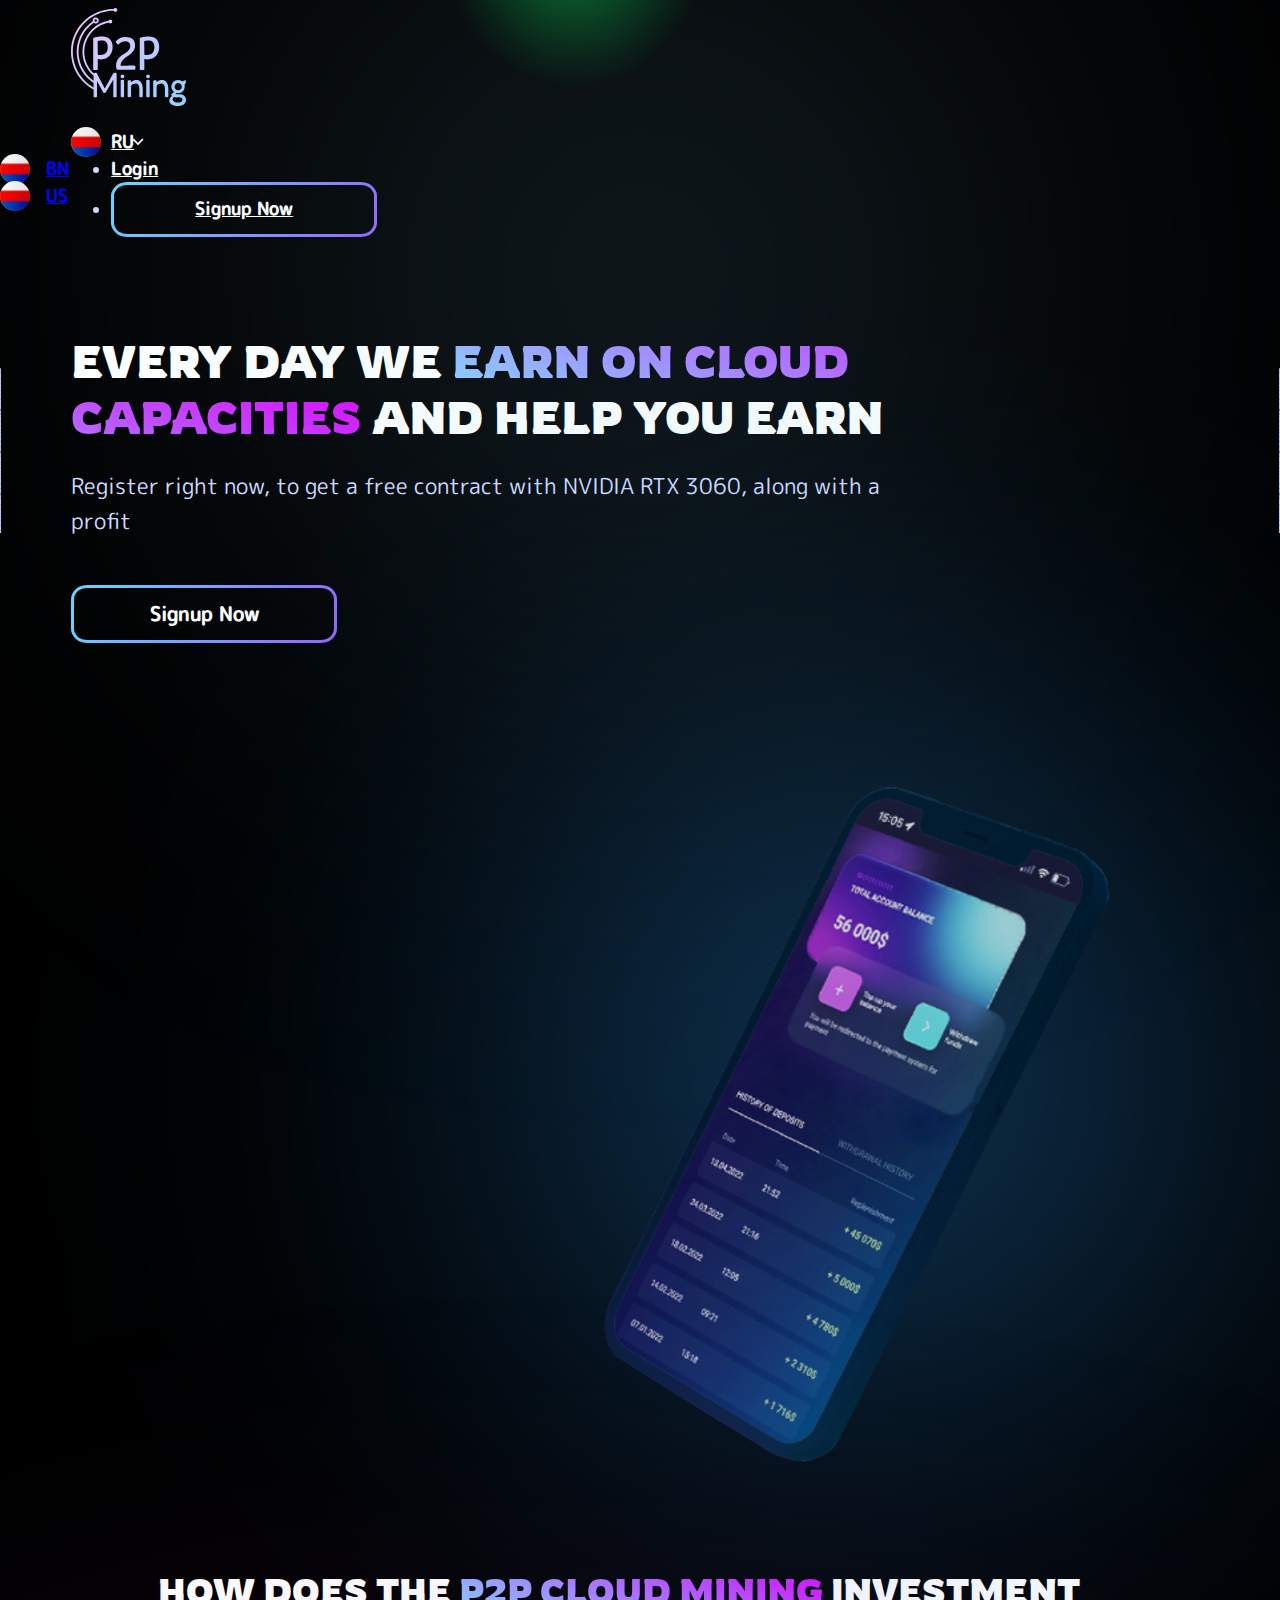
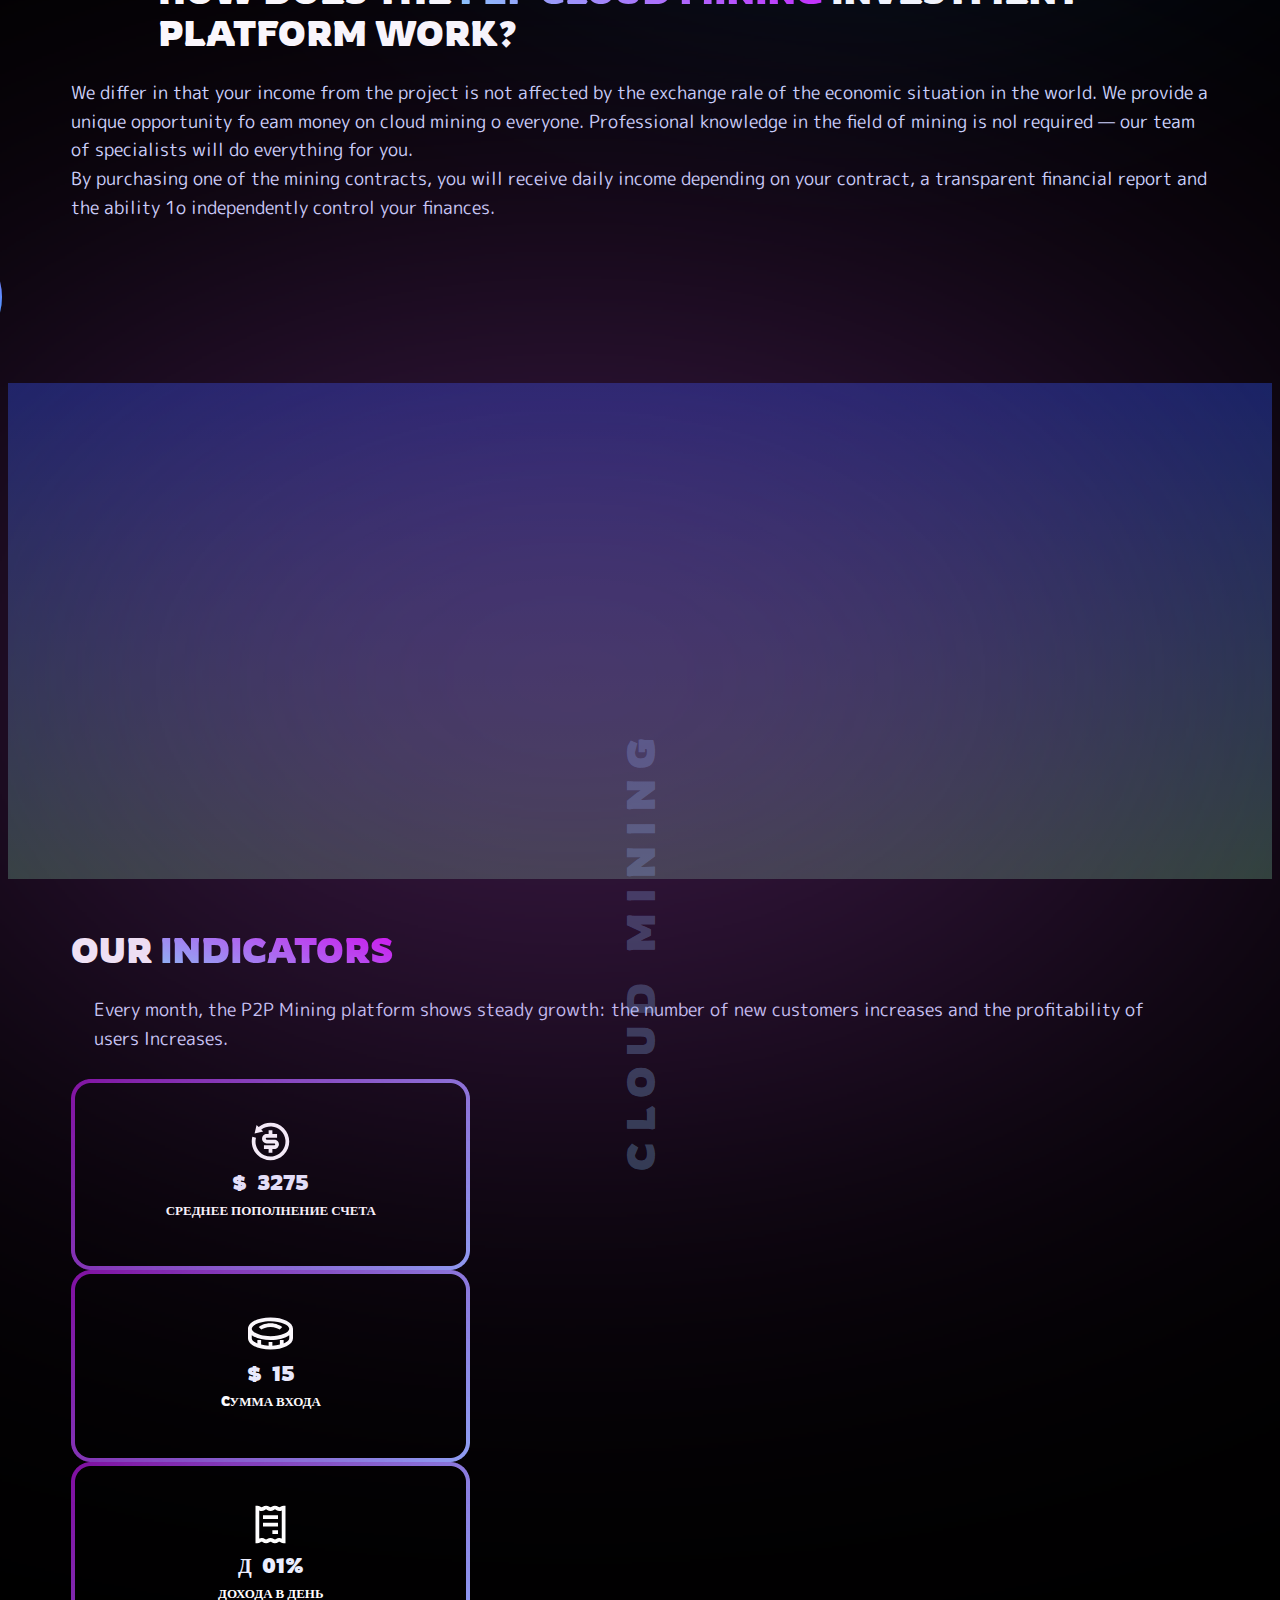
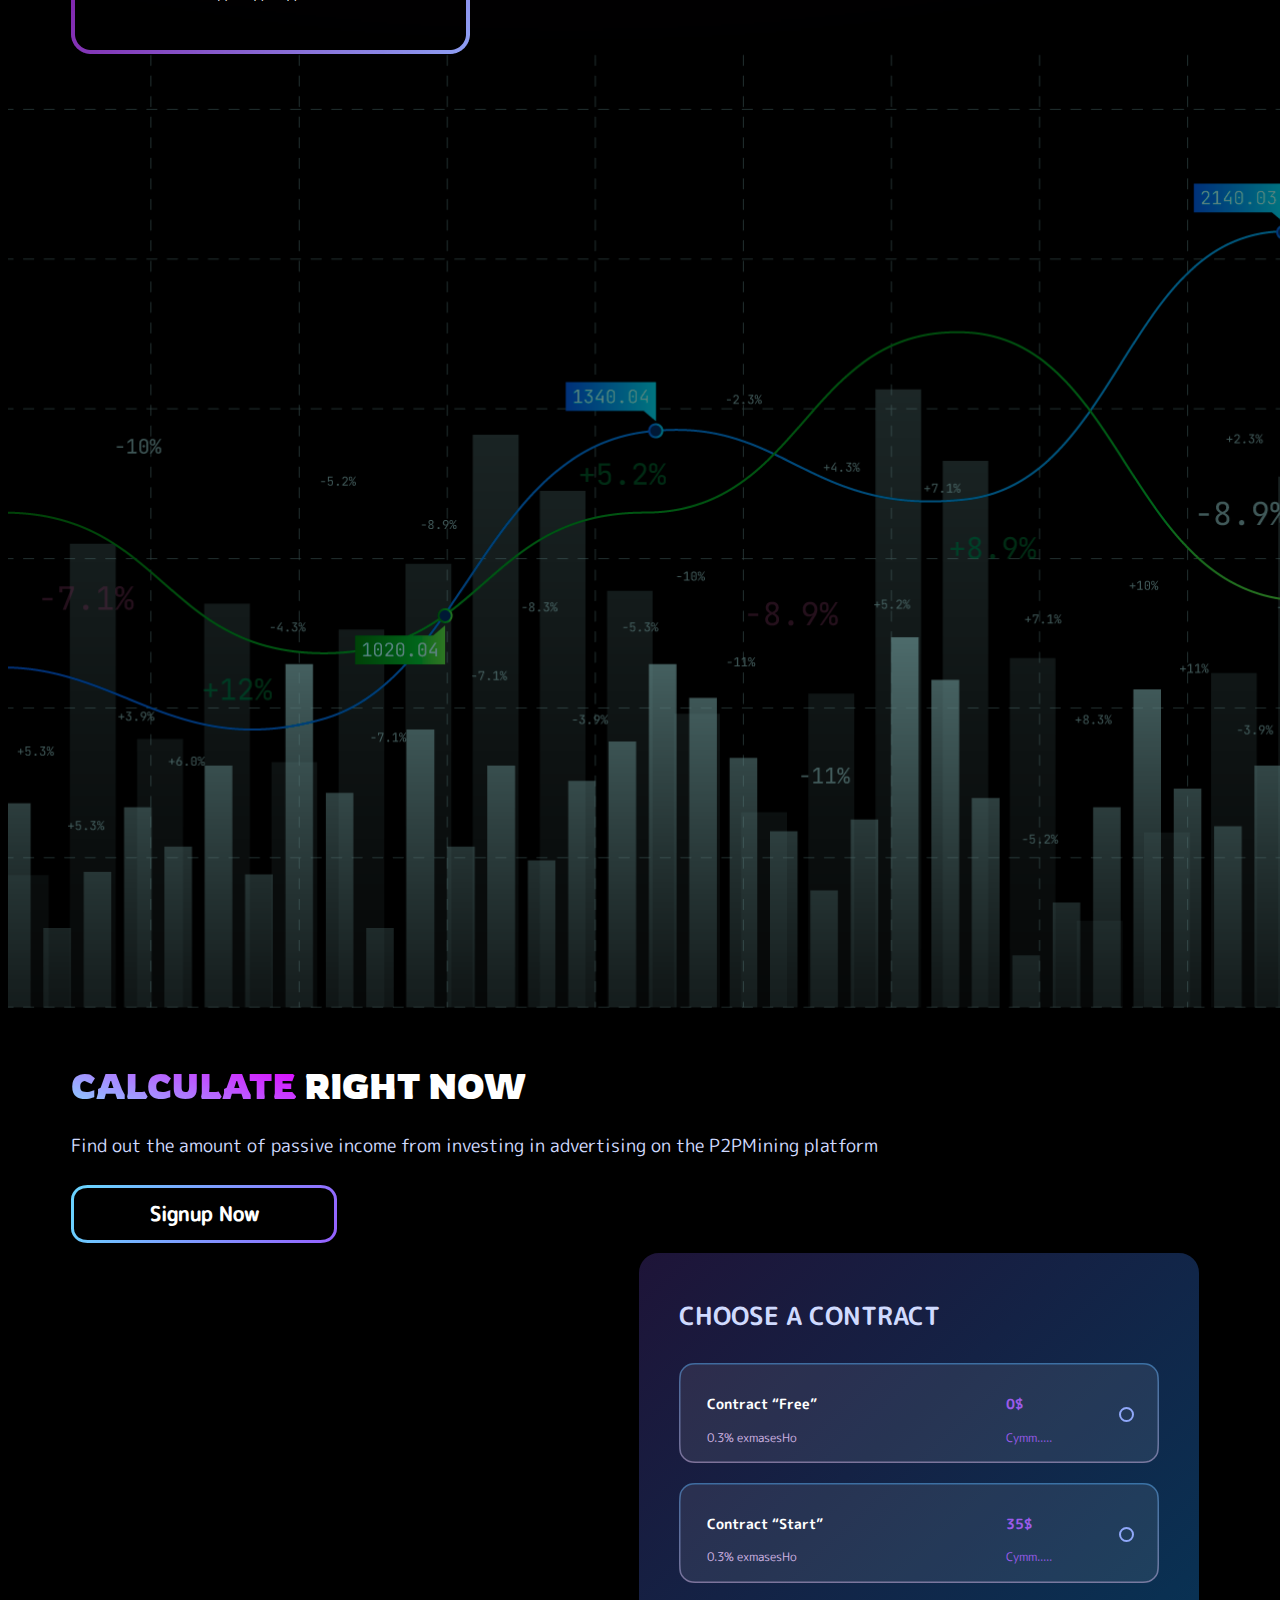
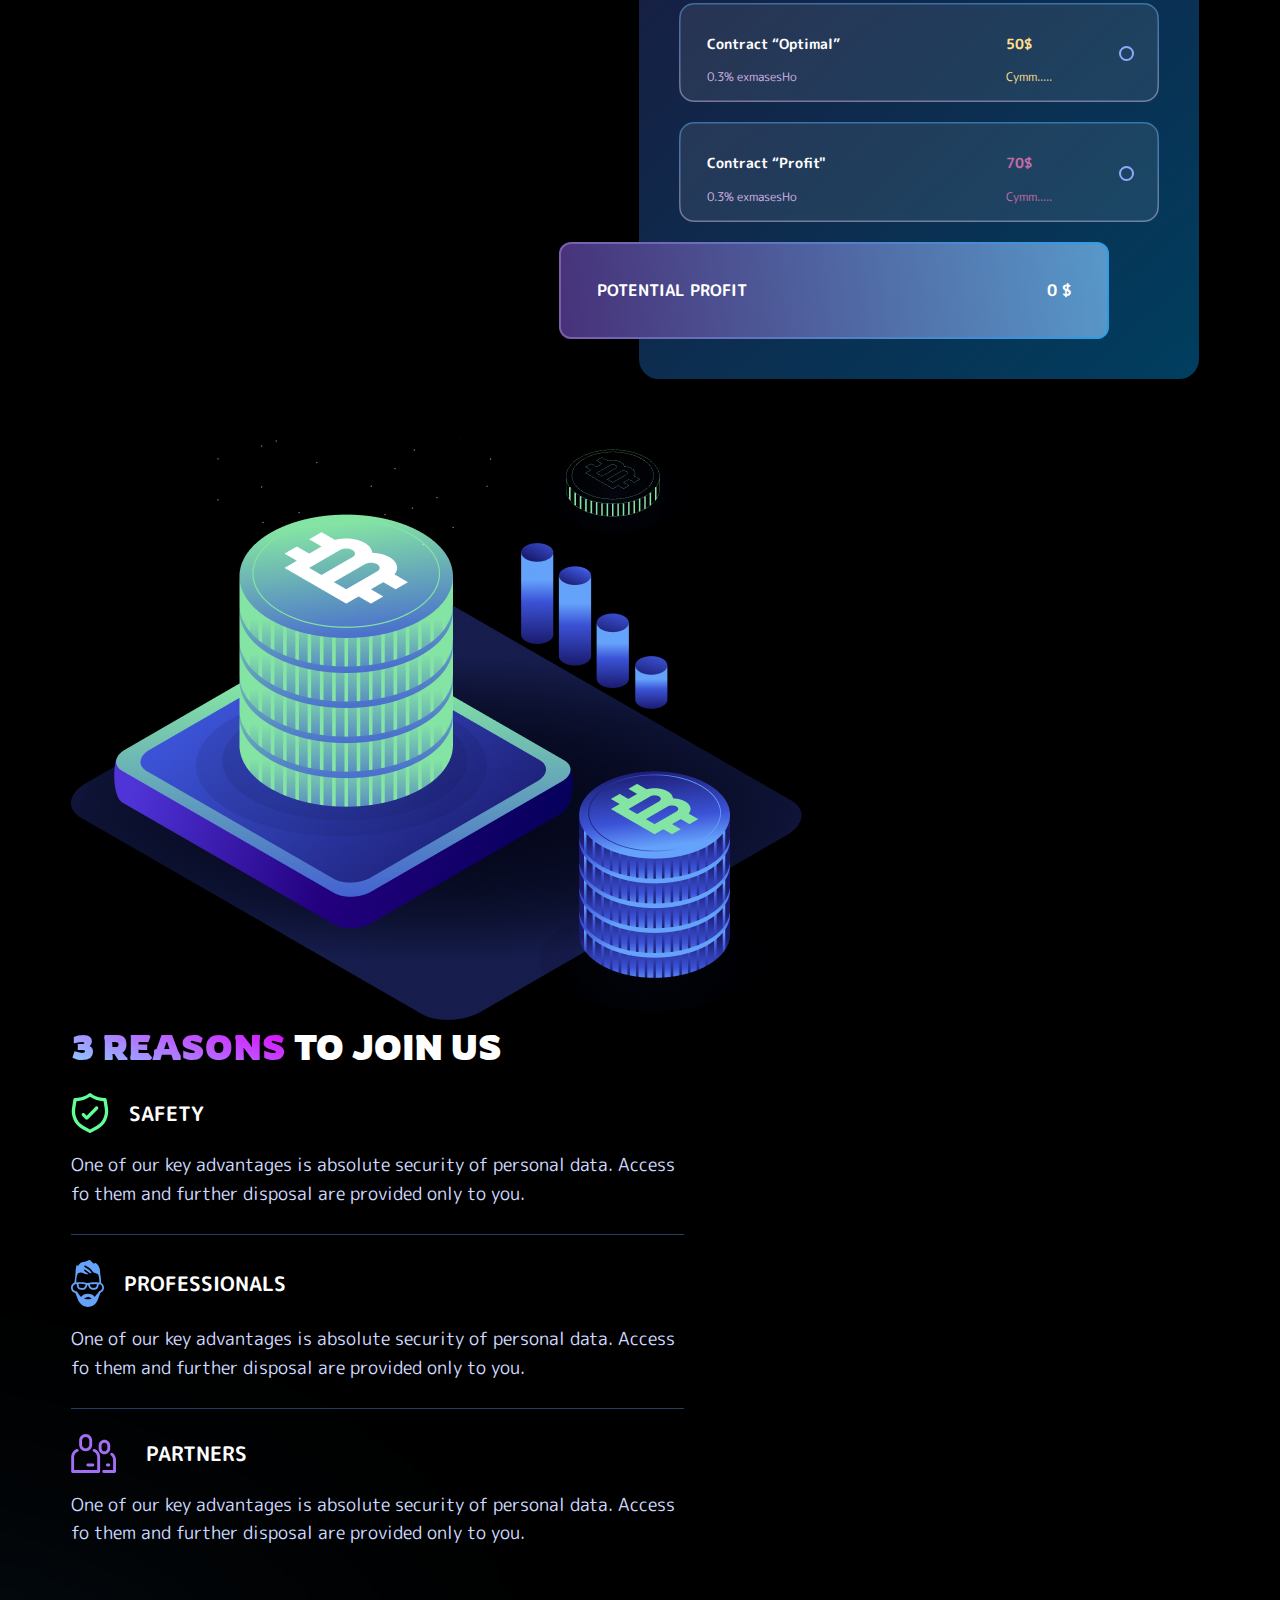
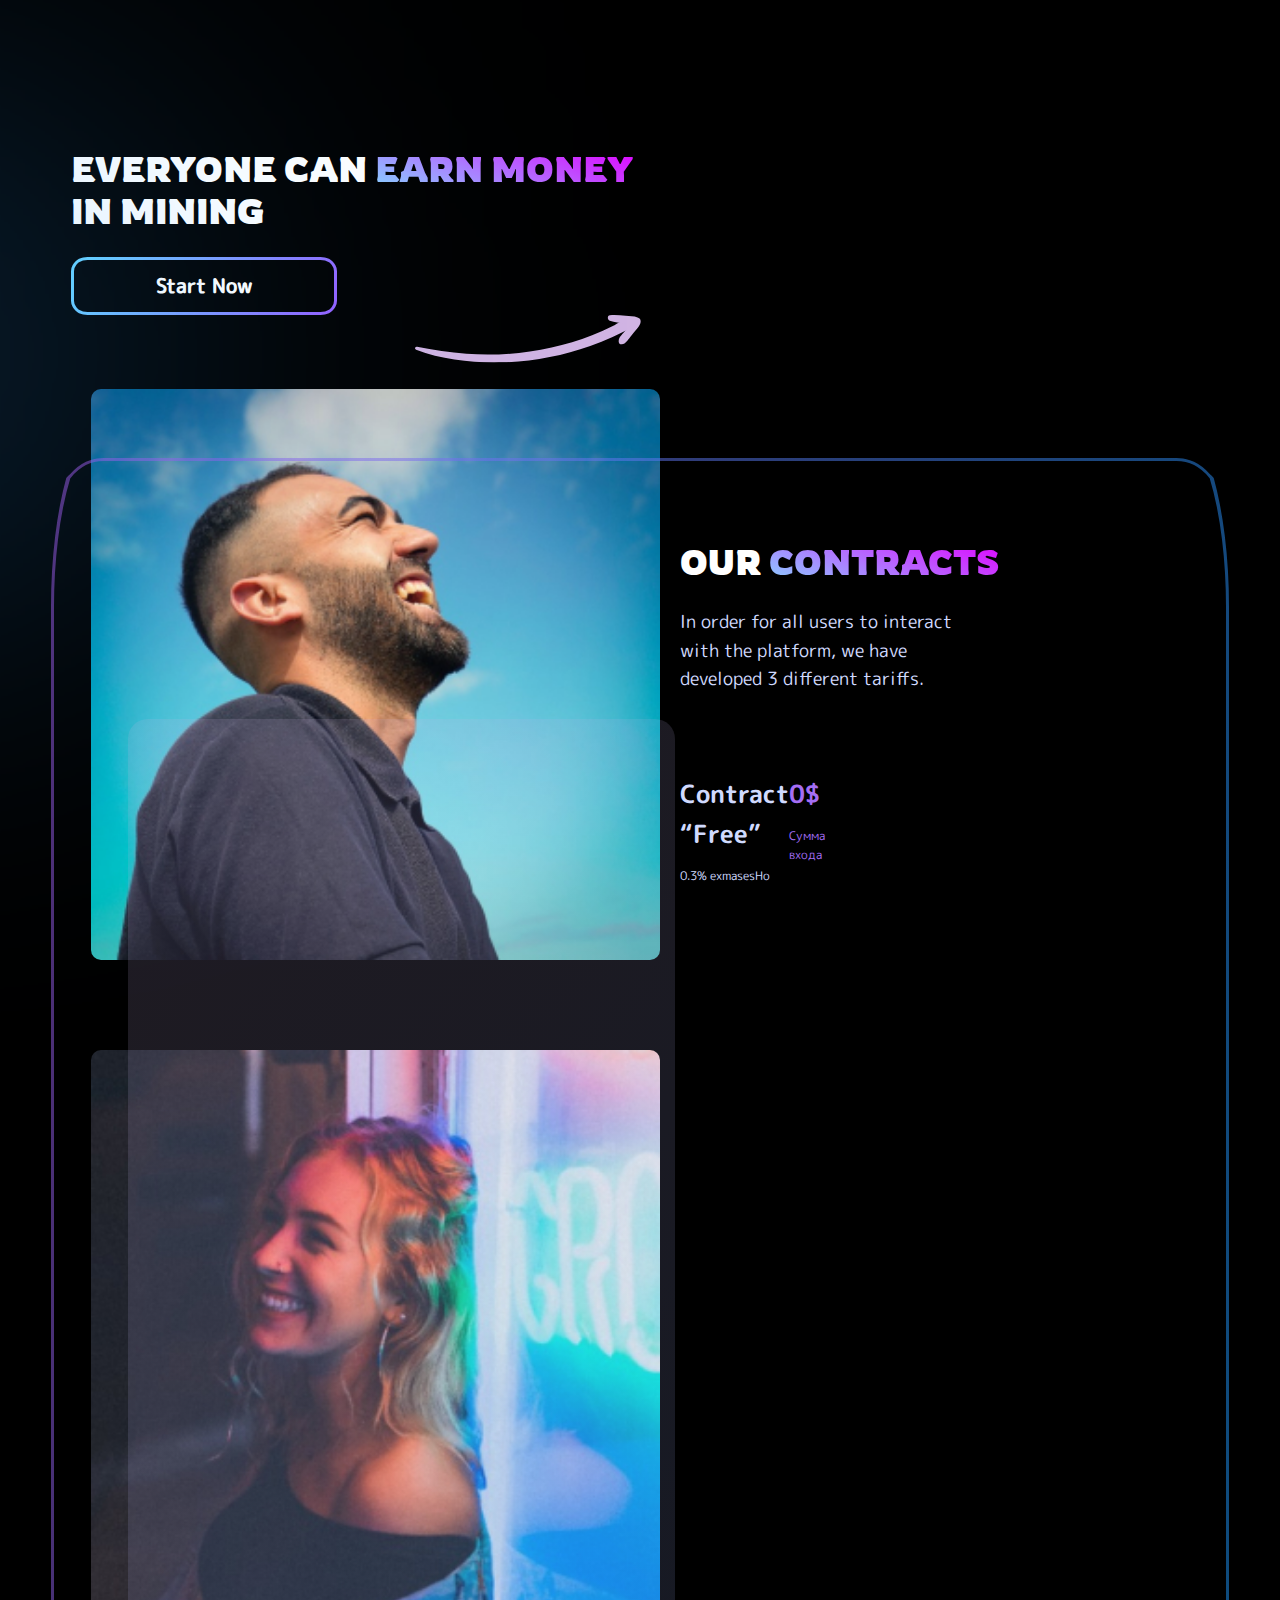
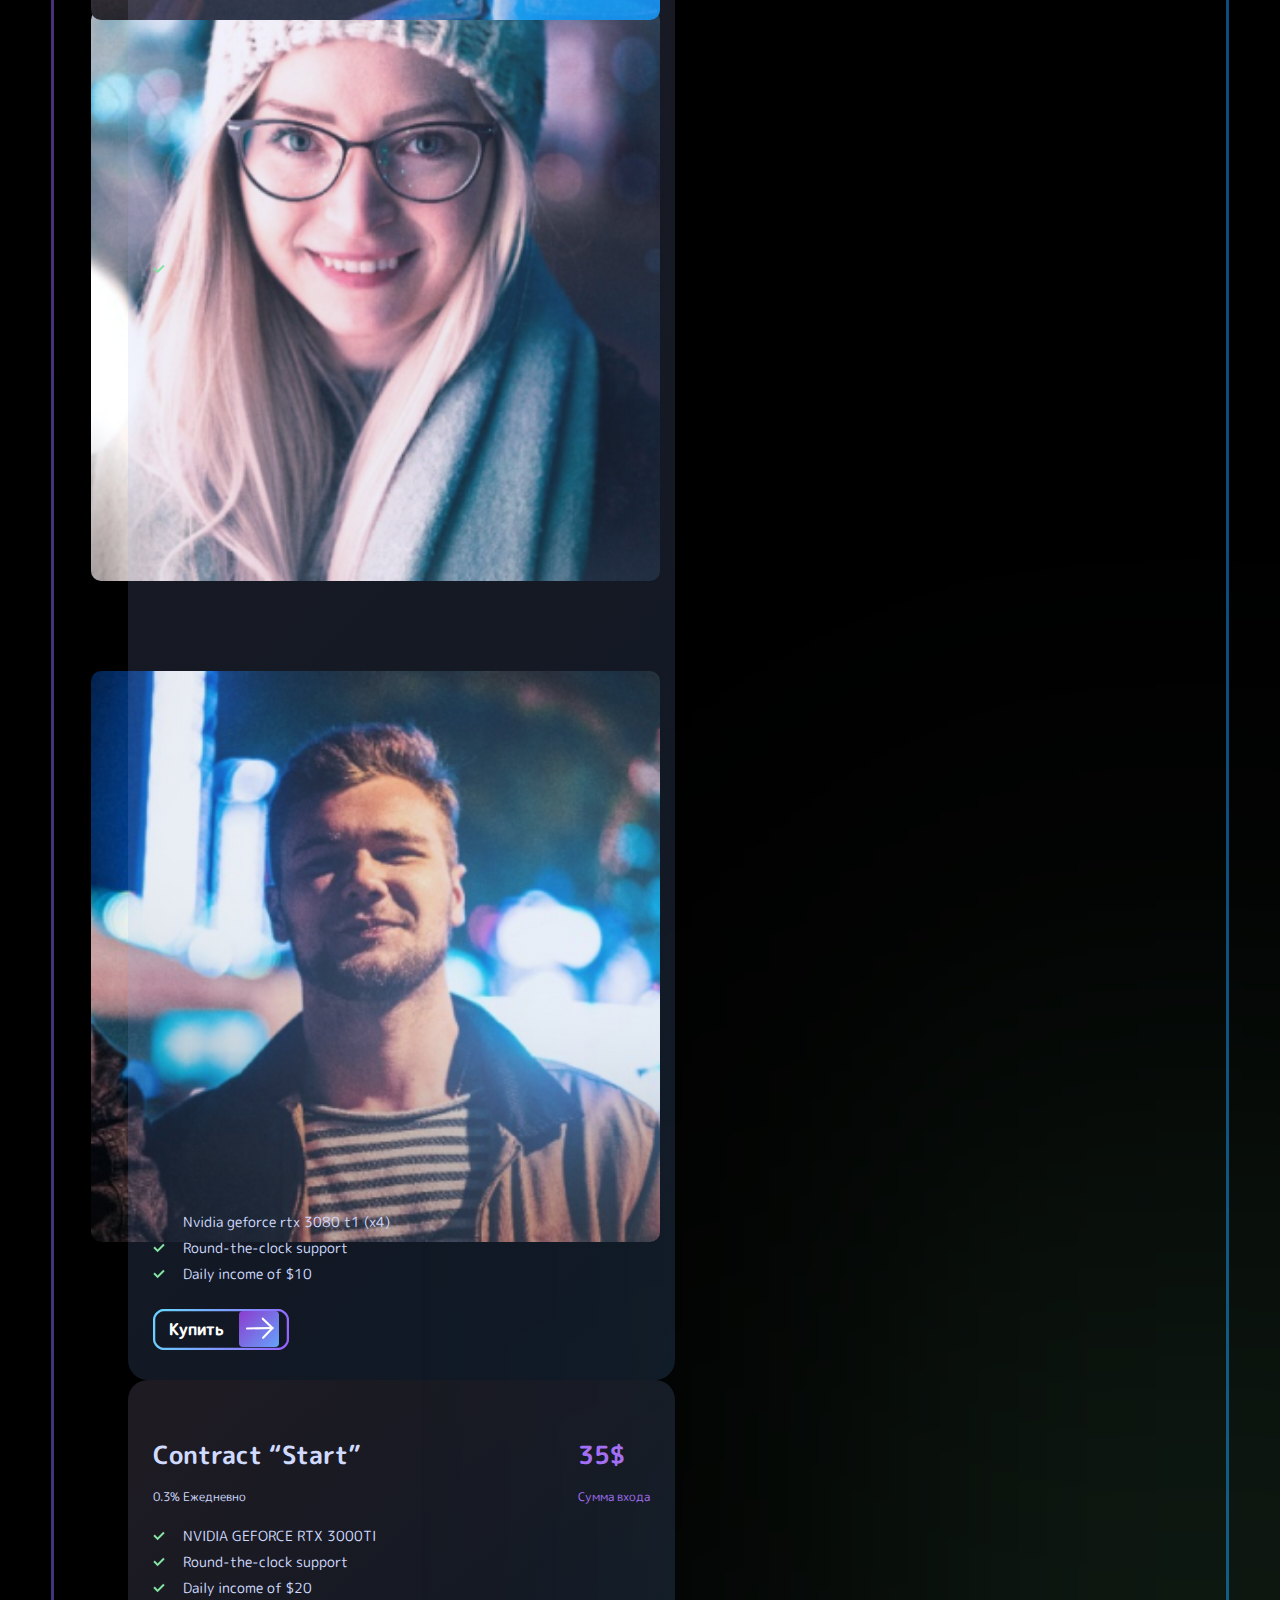
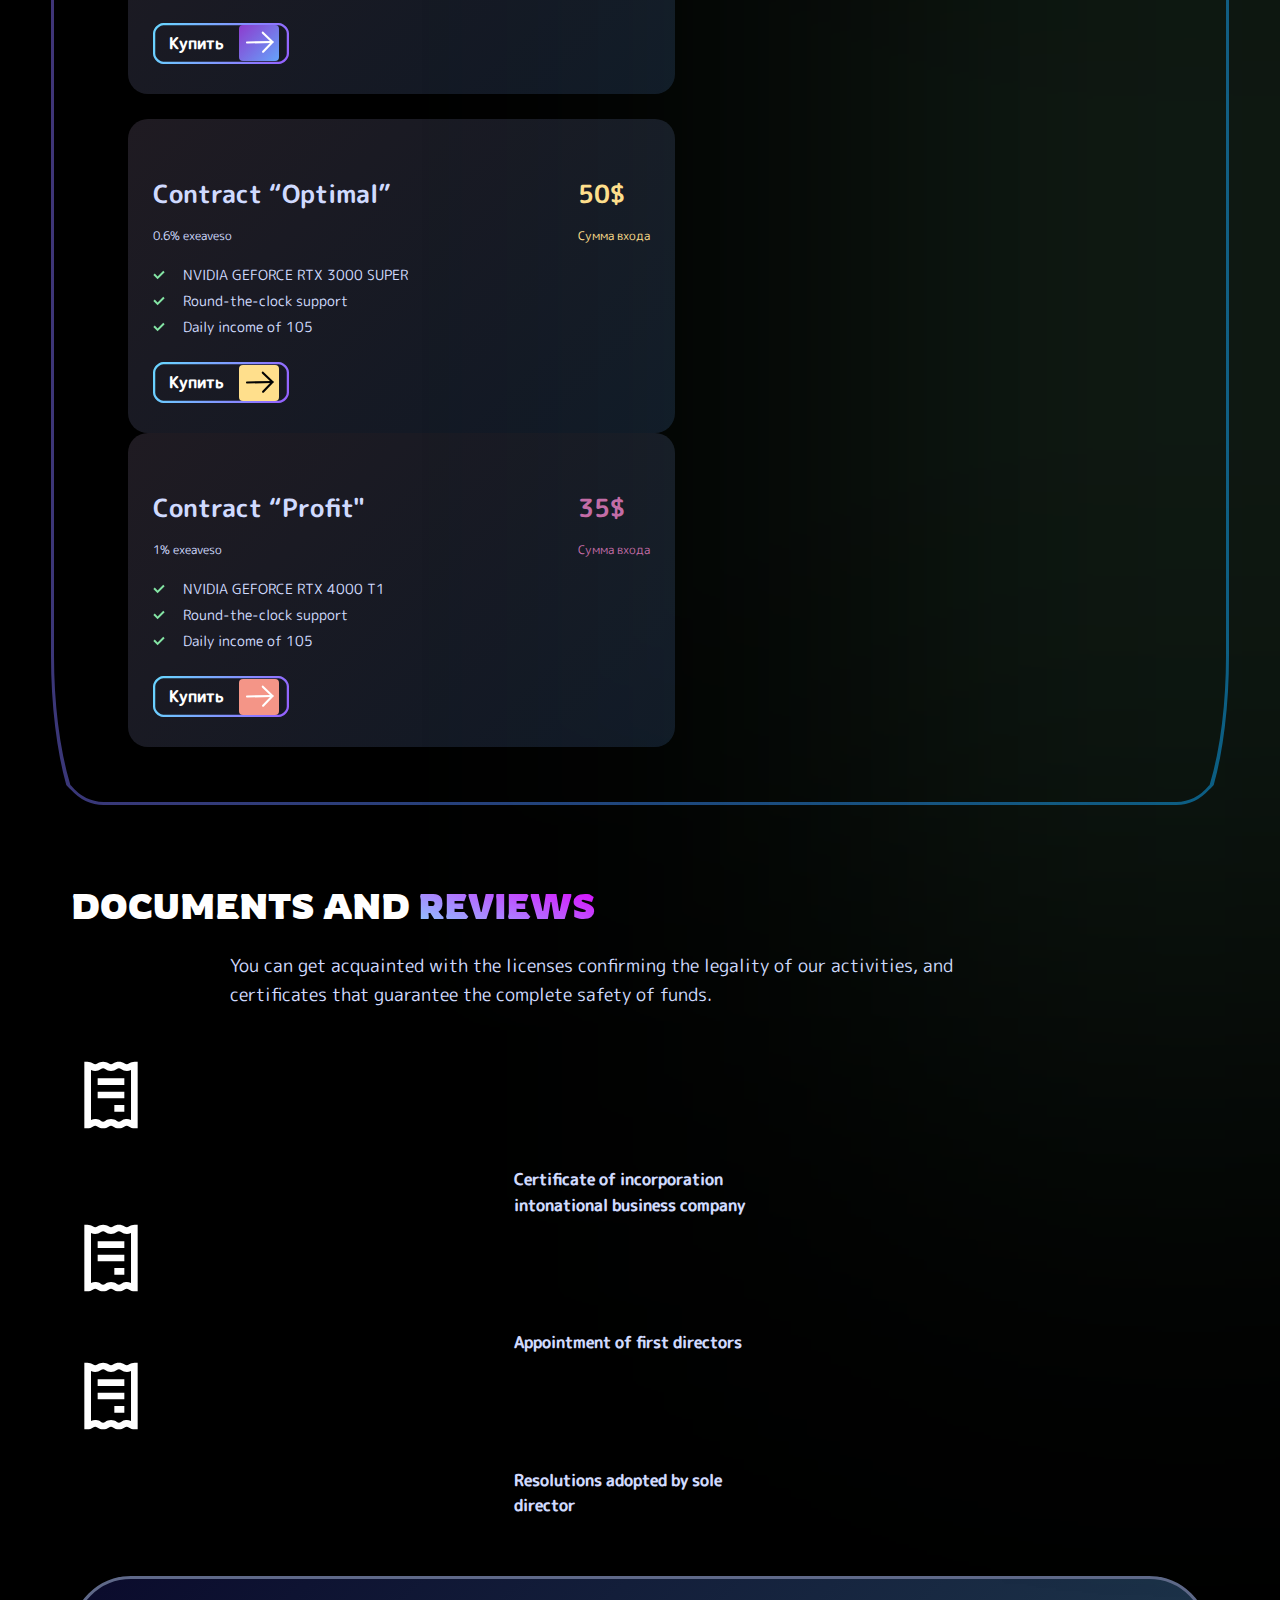
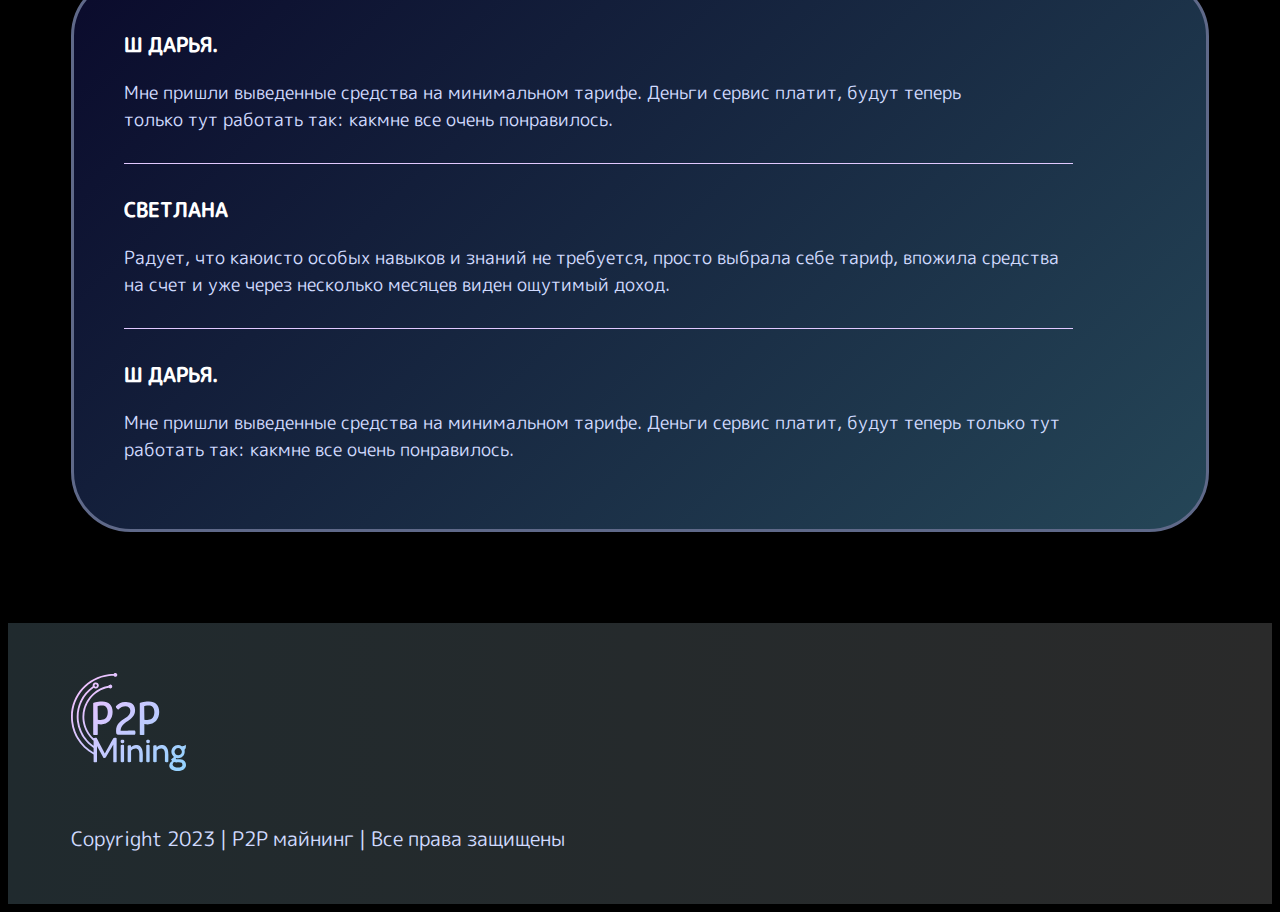
==== commit 6b438a83: "The adjustments and issues in Skype have been fixed." ====
--- a/index.html
+++ b/index.html
@@ -140,7 +140,17 @@
 
         <div class="col-lg-5 text-right position-relative gredient-bg p-0">
           <img class="img-fluid position-inherit play-thumbnail animate__animated animate__zoomIn" src="img/cm-img1.jpg" alt="">
-          <a class="play-btn text-center" href="#"><i class="fa-solid fa-play"></i></a>
+          <a data-bs-toggle="modal" data-bs-target="#exampleModal" class="play-btn text-center " href="#"></a>
+          <!-- Modal -->
+        <div class="modal fade" id="exampleModal" tabindex="-1" aria-labelledby="exampleModalLabel" aria-hidden="true">
+          <div class="modal-dialog modal-dialog-centered">
+            <div class="modal-content">
+              <!-- <iframe width="560" height="315" src="https://www.youtube.com/embed/u31qwQUeGuM" title="YouTube video player" frameborder="0" allow="accelerometer; autoplay; clipboard-write; encrypted-media; gyroscope; picture-in-picture; web-share" allowfullscreen></iframe> -->
+
+              <iframe width="100%" height="450px" src="https://www.youtube.com/embed/u31qwQUeGuM" title="YouTube video player" frameborder="0" allow="accelerometer; autoplay; clipboard-write; encrypted-media; gyroscope; picture-in-picture; web-share" allowfullscreen></iframe>
+          </div>
+        </div>
+          
         </div>
       </div>
     </section>
@@ -266,8 +276,8 @@
                         <p class="contract-price-info">0.3% exmasesHo</p>
                       </div>
                       <div>
-                        <p class="contract-cost-title clr-C56BA7">50$</p>
-                        <p class="contract-cost-info clr-C56BA7">Cymm.....</p>
+                        <p class="contract-cost-title clr-FFDF8C">50$</p>
+                        <p class="contract-cost-info clr-FFDF8C">Cymm.....</p>
                       </div>
                     </div>
                   </label>
@@ -283,12 +293,12 @@
                         <p class="contract-price-info">0.3% exmasesHo</p>
                       </div>
                       <div>
-                        <p class="contract-cost-title clr-FFDF8C">70$</p>
-                        <p class="contract-cost-info clr-FFDF8C">Cymm.....</p>
+                        <p class="contract-cost-title clr-C56BA7">70$</p>
+                        <p class="contract-cost-info clr-C56BA7">Cymm.....</p>
                       </div>
                     </div>
                   </label>
-                  <input type="radio" name="gridRadios" id="gridRadios4" value="option1">
+                  <input  type="radio" name="gridRadios" id="gridRadios4" value="option1">
                 </div>
                 <div class="contract-result animate__animated animate__zoomIn">
                   <div class="contract-result-title">POTENTIAL PROFIT</div>
@@ -472,8 +482,8 @@
                     <p class="card-price-info">0.6% exeaveso</p>
                   </div>
                   <div>
-                    <p class="card-cost-title clr-FFDF8C">70$</p>
-                    <p class="card-cost-info clr-FFDF8C">Cymm.....</p>
+                    <p class="card-cost-title clr-FFDF8C">50$</p>
+                    <p class="card-cost-info clr-FFDF8C">Сумма входа</p>
                   </div>
                 </div>
 
@@ -496,8 +506,8 @@
                     <p class="card-price-info">1% exeaveso</p>
                   </div>
                   <div>
-                    <p class="card-cost-title clr-C56BA7">70$</p>
-                    <p class="card-cost-info clr-C56BA7">Cymm.....</p>
+                    <p class="card-cost-title clr-C56BA7">35$</p>
+                    <p class="card-cost-info clr-C56BA7">Сумма входа</p>
                   </div>
                 </div>
 
@@ -540,7 +550,7 @@
         </div>
 
         <div class="row document-row ">
-          <div class="col-lg-4 document-info-box text-center animate__animated animate__zoomIn">
+          <div class="col-lg-4 document-info-box text-center animate__animated animate__fadeInLeft">
             <img src="/IMG/document-icon.svg" alt="">
             <p class="document-des">Certificate of incorporation intonational business company</p>
           </div>
@@ -548,7 +558,7 @@
             <img src="/IMG/document-icon.svg" alt="">
             <p class="document-des">Appointment of first directors</p>
           </div>
-          <div class="col-lg-4 document-info-box text-center animate__animated animate__zoomIn">
+          <div class="col-lg-4 document-info-box text-center animate__animated animate__fadeInRight">
             <img src="/IMG/document-icon.svg" alt="">
             <p class="document-des">Resolutions adopted by sole director</p>
           </div>
@@ -559,25 +569,25 @@
         <div class="document-scroll-box">
           <div class="col-lg-12">
             <div class="document-container">
-              <div class="document-item animate__animated animate__zoomIn">
+              <div class="document-item animate__animated animate__fadeInDown">
                 <h3 class="document-title">Ш Дарья.</h3>
                 <p class="document-info">Мне пришли выведенные средства на минимальном тарифе. Деньги сервис платит,
                   будут теперь <br> только тут работать так:
                   какмне все очень понравилось.</p>
               </div>
-              <div class="document-item animate__animated animate__zoomIn">
+              <div class="document-item animate__animated animate__fadeInDown">
                 <h3 class="document-title">Светлана</h3>
                 <p class="document-info">Радует, что каюисто особых навыков и знаний не требуется, просто выбрала себе
                   тариф, впожила средства на счет и уже
                   через несколько месяцев виден ощутимый доход.</p>
               </div>
-              <div class="document-item animate__animated animate__zoomIn">
+              <div class="document-item animate__animated animate__fadeInDown">
                 <h3 class="document-title">Ш Дарья.</h3>
                 <p class="document-info">Мне пришли выведенные средства на минимальном тарифе. Деньги сервис платит,
                   будут теперь только тут работать так:
                   какмне все очень понравилось.</p>
               </div>
-              <div class="document-item animate__animated animate__zoomIn">
+              <div class="document-item animate__animated animate__fadeInDown">
                 <h3 class="document-title">Ш Дарья.</h3>
                 <p class="document-info">Мне пришли выведенные средства на минимальном тарифе. Деньги сервис платит,
                   будут теперь <br> только тут работать так:
@@ -596,7 +606,6 @@
 
 
   <Footer class="footer-style">
-
     <div class="container-fluid">
       <div class="row text-center">
         <div class="col-lg-12">
@@ -605,6 +614,13 @@
         </div>
       </div>
     </div>
+
+    <div class="text-right text-right">
+      <a id="scroll-to-top" href="#">
+        <img src="img/up-arrow.png" alt="">
+      </a>
+    </div>
+
   </Footer>
 
 
--- a/CSS/style.css
+++ b/CSS/style.css
@@ -35,6 +35,10 @@
 }
 .card-cost-info.animate__slideInRight{
   --animate-duration: 3s;
+}
+
+html {
+  scroll-behavior: smooth!important;
 }
 
 
@@ -237,18 +241,27 @@
   min-width: 221px;
   text-align: center;
   font-size: 25px;
-
+  display: inline-block;
   border: 8px solid;
   border-image-source: url("../IMG/btn-border.svg");
   border-image-slice: 8;
   background: transparent;
   border-radius: 15px;
+  transition: 0.3s;
+
+
 }
 
 .outline-button:hover {
   background: url(../IMG/Gradient.png);
   background-position: center;
-}
+  transform: scaleX(0.95) scaleY(0.95) !important;
+}
+
+
+
+
+
 
 
 /* .outline-button:hover {
@@ -406,6 +419,26 @@
   top: -6%;
   left: -10%;
   background-repeat: no-repeat;
+  transition: 0.3s;
+}
+
+.play-btn::after{
+  content: "";
+  display: block;
+  background: url('../IMG/playicon.svg');
+  width: 38px;
+  height: 45px;
+  position: absolute;
+  top: 0;
+  right: 0;
+  left: 0;
+  bottom: 0;
+  margin: auto;
+  background-repeat: no-repeat;
+  background-size: contain;
+}
+.play-btn:hover{
+  transform: scaleX(0.95) scaleY(0.95) !important;
 }
 
 .play-btn i {
@@ -439,13 +472,14 @@
   border-image-source: url("../IMG/card-border.png");
   border-image-slice: 20;
   border-radius: 20px;
+  transition: 0.3s;
 }
 
 .card-style:hover {
-  /* background: linear-gradient(180deg, #0E205E 0%, rgba(132, 228, 164, 0.29) 100%); */
-  /* background: linear-gradient(180deg, #0E205E 0%, rgba(132, 228, 164, 0.29) 100%); */
   background: url(../IMG/Gradient.png);
   background-position: center;
+  transform: scaleX(0.95) scaleY(0.95) !important;
+  transition: 0.3s!important;
 
 }
 
@@ -508,6 +542,22 @@
 .lighting-style {
   max-width: 100%;
   margin: auto;
+}
+
+
+/* Modal  */
+
+.modal {
+  --bs-modal-width: 50%;
+  padding: 20px;
+  background: linear-gradient(180deg, #0E205E 0%, rgba(132, 228, 164, 0.29) 100%);
+}
+.modal-content{
+  border-radius: 20px;
+}
+
+.modal iframe{
+  border-radius: 20px;
 }
 
 /* calculate-section  */
@@ -600,6 +650,26 @@
   margin-bottom: 0;
 }
 
+/* Hide the default radio button */
+input[type="radio"] {
+  appearance: none;
+  -webkit-appearance: none;
+  -moz-appearance: none;
+  width: 15px;
+  height: 15px;
+  border-radius: 50%;
+  border: 2px solid #90A8F9;
+  outline: none;
+  margin-right: 5px;
+}
+
+/* Change the radio button's border and background color when checked */
+input[type="radio"]:checked {
+  border-color: #90A8F9;
+  background-color: #90A8F9;
+}
+
+
 .contract-cost-title {
   font-family: RoundedMplus1c-800;
   color: #9B5BEA;
@@ -636,7 +706,7 @@
   border-radius: 12px;
   background: url('../IMG/gradient-bg-2.png');
   background-position: center;
-  padding: 40px 28px;
+  padding: 27px 28px;
   border: 10px solid;
   border-image-source: url("../IMG/border.svg");
   border-image-slice: 10;
@@ -913,6 +983,9 @@
   background: transparent;
   border-radius: 15px;
   position: relative;
+  display: inline-block;
+  transition: 0.3s;
+
 }
 
 .outline-icon-btn::before {
@@ -937,7 +1010,9 @@
 .outline-icon-btn:hover {
   background: url(../IMG/btn-bg.jpg);
   background-position: center;
-  border: 6px solid transparent;
+  /* border: 6px solid transparent; */
+  transform: scaleX(0.95) scaleY(0.95) !important;
+  
 }
 
 
@@ -1043,10 +1118,39 @@
   padding-bottom: 9%;
 }
 
-.document-row .document-info-box:nth-child(2) {
+/* .document-row .document-info-box:nth-child(2) {
   border-right: 1px solid #E1C9FF;
   border-left: 1px solid #E1C9FF;
-}
+} */
+
+.document-row .document-info-box:nth-child(2)::before{
+  content: '';
+  display: block;
+  background: url('../IMG/divider.svg');
+  width: 1px;
+  background-size: contain;
+  height: 165px;
+  position: absolute;
+  left: 0;
+  top: 0;
+  bottom: 0;
+  margin: auto;
+}
+.document-row .document-info-box:nth-child(2)::after{
+  content: '';
+  display: block;
+  background: url('../IMG/divider.svg');
+  width: 1px;
+  background-size: contain;
+  height: 165px;
+  position: absolute;
+  right: 0;
+  top: 0;
+  bottom: 0;
+  margin: auto;
+}
+
+
 
 
 
@@ -1071,7 +1175,7 @@
 .document-item {
   padding-top: 61px;
   padding-bottom: 71px;
-  border-bottom: 1px solid #ffffff;
+  border-bottom: 1px solid #E1C9FF;
   margin-right: 8%;
 }
 
@@ -1102,7 +1206,7 @@
 
 
 .footer-style {
-  background: linear-gradient(89deg, rgba(32, 42, 46, 0.70) 0%, rgba(42, 42, 42, 0.70) 100%);
+  background: linear-gradient(89deg, rgb(32, 42, 46) 0%, rgb(42, 42, 42) 100%);
   padding-top: 70px;
   padding-bottom: 91px;
 
@@ -1228,14 +1332,19 @@
 }
 
 
-
-
-
-
-
-
-
-
+#scroll-to-top{
+      display: none;
+      position: fixed;
+      bottom: 20px;
+      right: 30px;
+      width: 50px;
+      height: 50px;
+      cursor: pointer;
+}
+
+#scroll-to-top img{
+  max-width: 40px;
+}
 
 
 
@@ -1637,6 +1746,11 @@
   .play-btn {
     width: 83px;
     height: 83px;
+  }
+
+  .play-btn::after {
+    width: 16px;
+    height: 19px;
   }
 
   .play-btn i {
@@ -1843,12 +1957,21 @@
   .document-row {
     padding-top: 50px;
     padding-bottom: 50px;
+    display: block;
+  }
+
+  .document-row .document-info-box:nth-child(2)::before{
+    display: none;
+  }
+  .document-row .document-info-box:nth-child(2)::after{
+    display: none;
   }
 
   .document-row .document-info-box {
     max-width: 253px;
     margin: auto;
     margin-bottom: 40px;
+    /* display: block; */
   }
 
   .document-row .document-info-box:last-child {
@@ -2029,7 +2152,7 @@
   } */
 
   .hero-section {
-    background-image: url("../IMG/mobile-bg.svg");
+    /* background-image: url("../IMG/mobile-bg.svg"); */
     background-size: contain;
     background-repeat: no-repeat;
     background-position: 0px 250px;
@@ -2079,6 +2202,11 @@
     width: 83px;
     height: 83px;
   }
+  .play-btn::after {
+    width: 16px;
+    height: 19px;
+  }
+
 
   .play-btn i {
     color: #fff;
@@ -2126,7 +2254,7 @@
   }
 
   .counter-container {
-    font-size: 35px;
+    font-size: 28px;
 
   }
 
@@ -2135,7 +2263,7 @@
   }
 
   .counter-box p {
-    font-size: 18px;
+    font-size: 16px;
   }
 
   .lighting-style::before {
@@ -2308,6 +2436,13 @@
     padding-top: 40px;
     padding-bottom: 40px;
   }
+  .document-row .document-info-box:nth-child(2)::before{
+    display: none;
+  }
+  .document-row .document-info-box:nth-child(2)::after{
+    display: none;
+  }
+
 
   .review-section {
     padding-top: 80px;
@@ -2491,4 +2626,4 @@
   z-index: -1;
   top: 0;
   left:0;
-}+}
